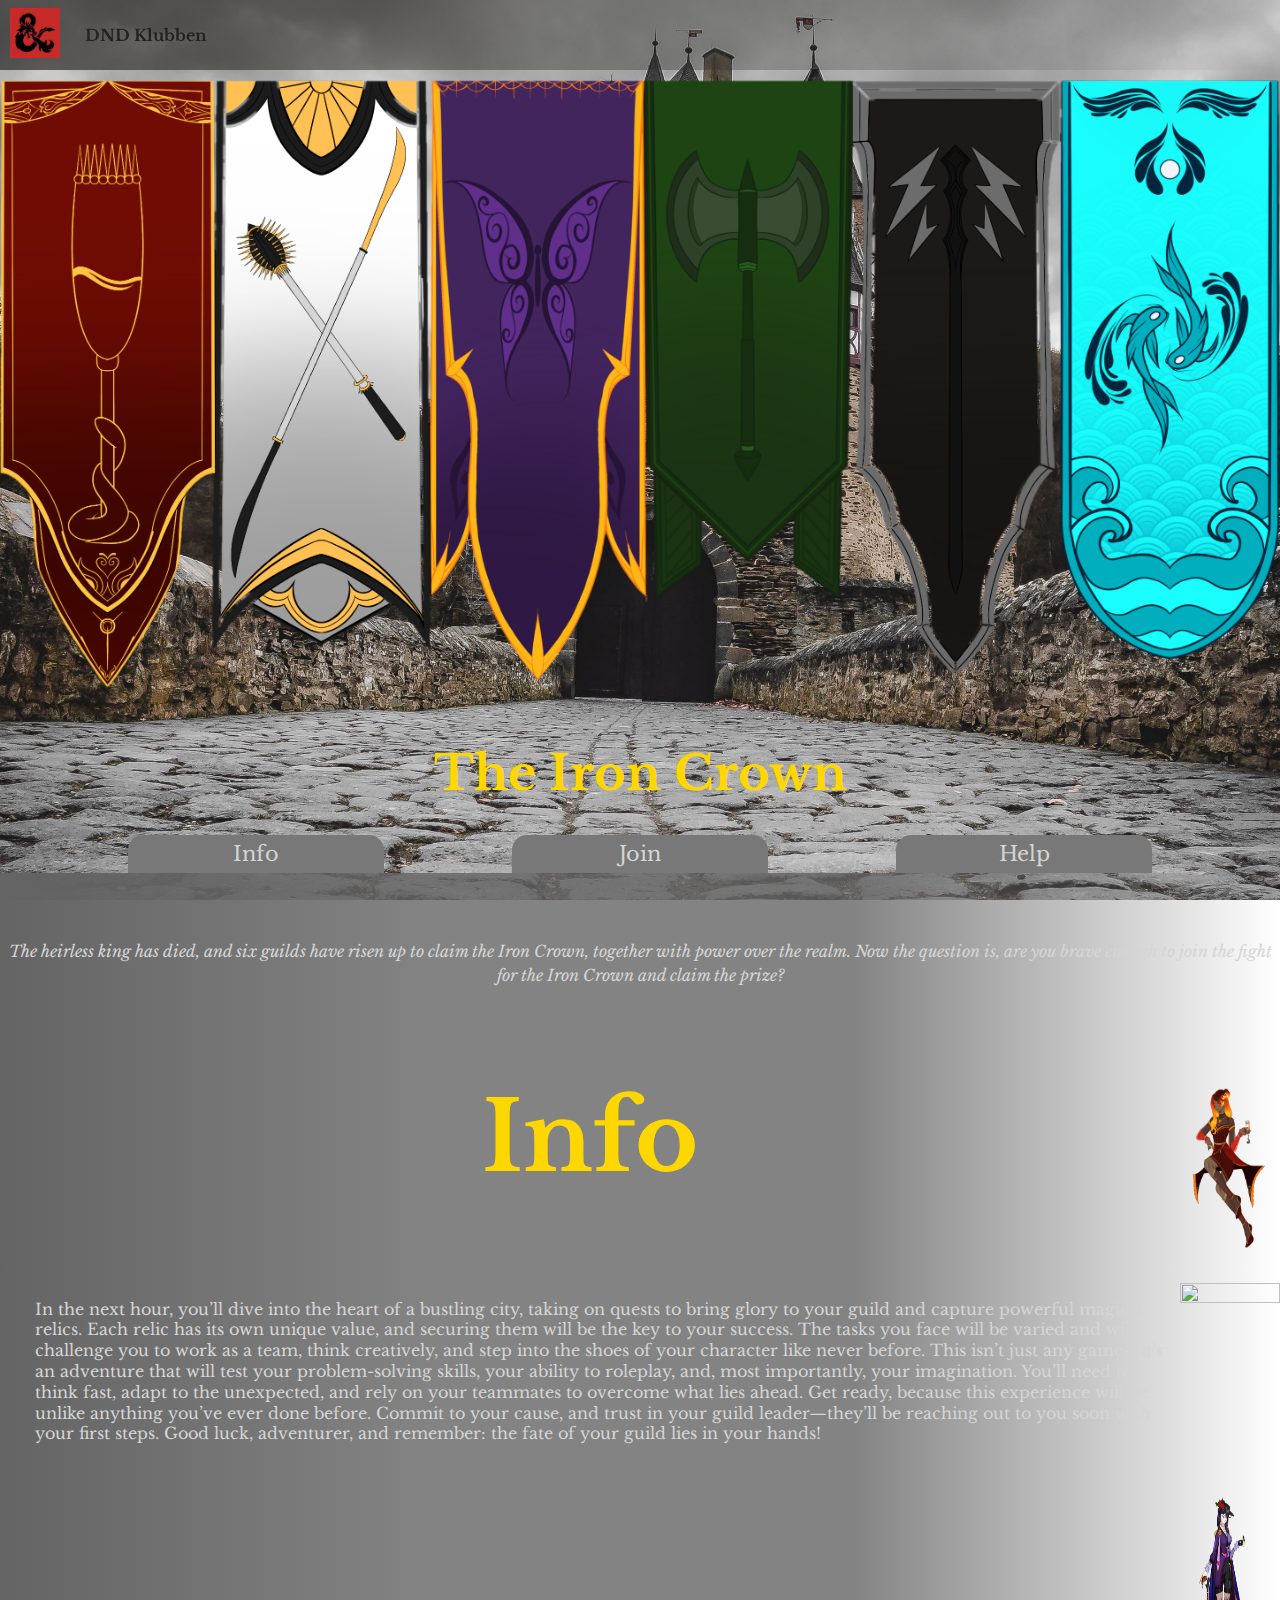
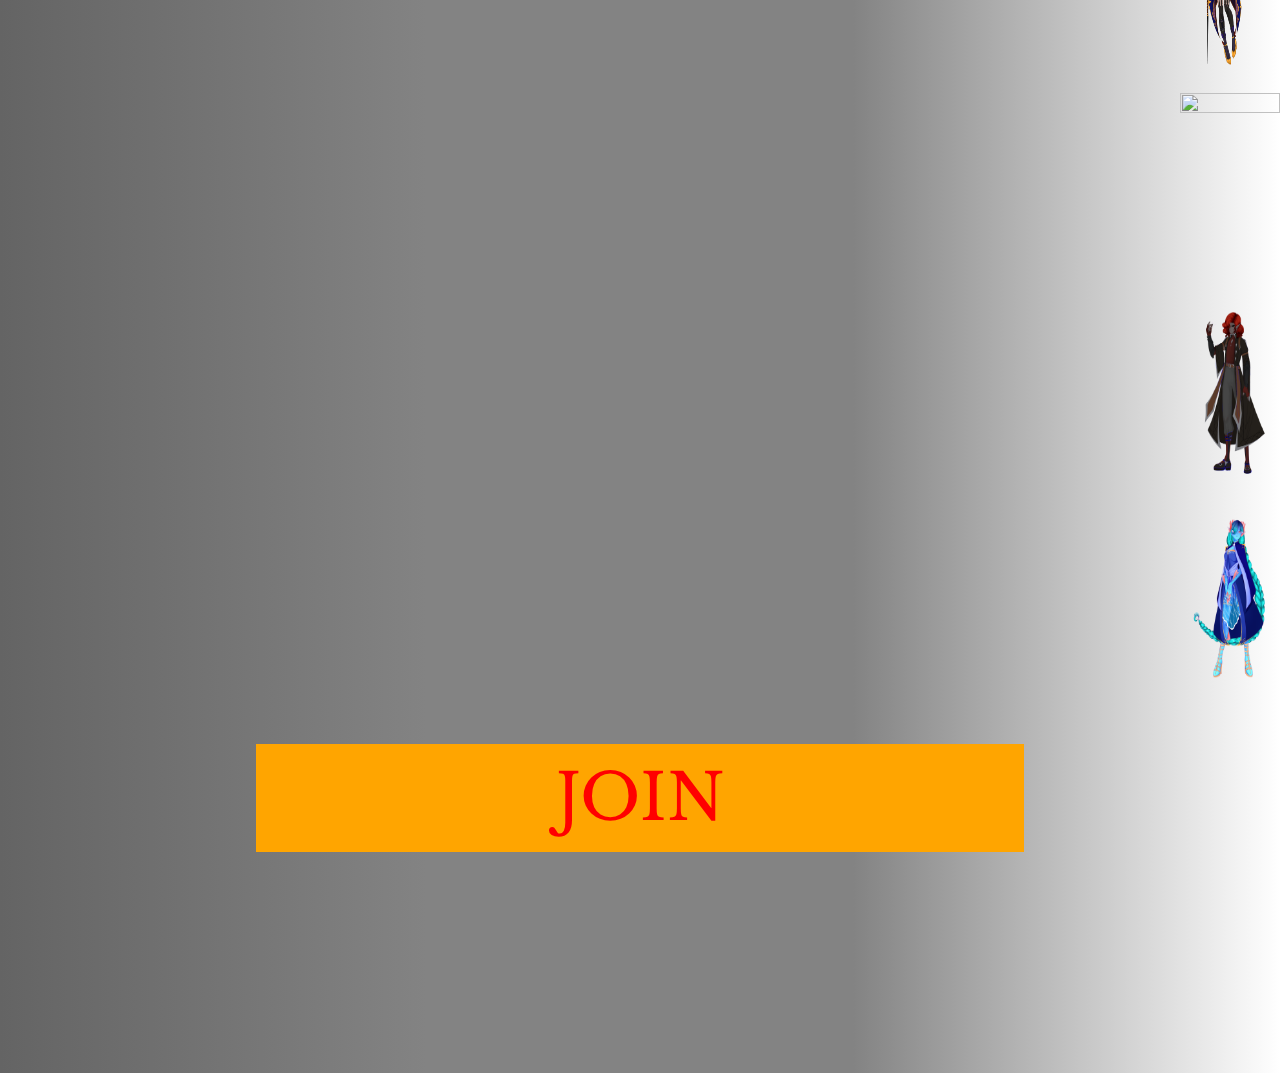
==== index.html @ 9064bea8 "bröd" ====
<!DOCTYPE html>
<html lang="en">
<head>
    <meta charset="UTF-8">
    <meta name="viewport" content="width=device-width, initial-scale=1.0">
    <title>The Iron Crown | DND Event</title>
    <link rel="stylesheet" href="/css/style.css">
    <link rel="preconnect" href="https://fonts.googleapis.com">
    <link rel="preconnect" href="https://fonts.gstatic.com" crossorigin>
    <link href="https://fonts.googleapis.com/css2?family=Libre+Baskerville:ital,wght@0,400;0,700;1,400&display=swap" rel="stylesheet">
    <link rel="icon" type="image/x-icon" href="/img/bakgrund.png">
    <link rel="preconnect" href="https://fonts.googleapis.com">
    <link rel="preconnect" href="https://fonts.gstatic.com" crossorigin>
    <link href="https://fonts.googleapis.com/css2?family=Libre+Baskerville:ital,wght@0,400;0,700;1,400&family=Roboto:ital,wght@0,100;0,300;0,400;0,500;0,700;0,900;1,100;1,300;1,400;1,500;1,700;1,900&display=swap" rel="stylesheet">
    <script>
        function showMessage() {
            alert("Maila hugo.larsson2@elev.ga.ntig.se");
        }
    </script>
</head>
<body>
    <div class="topbar">
        <div class="dndlogga">
            <img src="/img/dndklubblogga.jpg" alt="" id="dndklubblogga">
        </div>
        <h2>DND Klubben</h2>
    </div>
    <img class="guilds" src="/img/guilds.png" alt="">

    <h1 class="title">The Iron Crown</h1>
    <div class="buttons">
        <div class="minibutton">
            <a href="#content">Info</a>
        </div>
        <div class="minibutton">
            <a href="#bigbutton" >Join</a>
        </div>
        <div class="minibutton">
            <button onclick="showMessage()">Help</button>
        </div>
    </div>
    
    <div class="content" id="content">
        <h3 class="hugoyap">The heirless king has died, and six guilds have risen up to claim the Iron Crown, together with power 
            over the realm. Now the question is, are you brave enough to join the fight for the Iron Crown and claim the prize?</h3>
        <h2 class="if">Info</h2>
        <div class="piccontainer" id="container1">
            <img src="/img/alythra.png" alt="" class="charpic" id="ch1">
        </div>
        <div class="piccontainer">
            <img src="" alt="" class="charpic" id="ch2">
        </div>    
        <div class="piccontainer">
            <img src="img/felivrin.png" alt="" class="charpic" id="ch3">
        </div>
        <div class="piccontainer">
            <img src="" alt="" class="charpic" id="ch4">
        </div>
        <div class="piccontainer">
            <img src="img/tiragoni.png" alt="" class="charpic" id="ch5">
        </div>
        <div class="piccontainer">
            <img src="img/valynn.png" alt="" class="charpic" id="ch6">
        </div>

        <p class="yap">In the next hour, you’ll dive into the heart of a bustling city, taking on quests to bring glory to your 
            guild and capture powerful magical relics. Each relic has its own unique value, and securing them will be the key 
            to your success. The tasks you face will be varied and will challenge you to work as a team, think creatively, and 
            step into the shoes of your character like never before.

            This isn’t just any game—it’s an adventure that will test your problem-solving skills, your ability to roleplay, 
            and, most importantly, your imagination. You’ll need to think fast, adapt to the unexpected, and rely on your 
            teammates to overcome what lies ahead.
            
            Get ready, because this experience will be unlike anything you’ve ever done before. Commit to your cause, and 
            trust in your guild leader—they’ll be reaching out to you soon with your first steps. Good luck, adventurer, 
            and remember: the fate of your guild lies in your hands!</p>
        <div class="join">
            <div class="joinbutton" id="bigbutton">
                <a href="https://forms.gle/E1Wq5r3vsV28AYXY9" target="_blank">JOIN</a>
            </div>
        </div>
    </div>
</body>
</html>
---- css/style.css ----
:root {
    --bgcolor: rgba(50, 49, 47, 1);
    --linecolor: rgba(255, 215, 0, 0.8);
    --textcolor: #d5d5d5;
    --primarycolor: #f3d3d3;
    --secondarycolor: #ffffff;
}


html {
    scroll-behavior: smooth;
    background-image: url(/img/castle.jpg);
    background-size: cover;
    background-position: center;
    background-repeat: no-repeat;
    background-attachment: fixed;

}


body {
    font-family: "Libre Baskerville", serif;
    margin: 0;
    padding: 0;
    
    color: var(--textcolor);
}


h1 {
    text-align: center;
    color: #ffd700;
    font-size: 300%;
    max-width: 500px;
    margin: 0 auto;
    margin-bottom: 20px;
}


.topbar {
    display: flex;
    height: 70px;
    background-image: linear-gradient(135deg, rgba(50, 49, 47, 0.8), rgba(0,0,0,0));
    position: sticky;
    top: 0;
    justify-content: flex-start;
    align-items: center;
    gap: 15px;
    z-index: 10;

}


.topbar img {
    width: 50px;
    aspect-ratio: 1;
    margin: auto 10px;
}


.topbar h2 {
    font-size: 1rem;
    text-align: left;
    color: rgb(34, 34, 34);
}

.guilds {
    width: 100%;
    margin-bottom: 50px;
    margin-top: 10px;
}


.content {
    width: 100%;
    height: 130vh;
    background-image: linear-gradient(90deg, rgba(100, 100, 100, 1), rgba(100, 100, 100, 0.8), rgba(100, 100, 100, 0.8), transparent);
}

.buttons {
    width: 100%;
    height: 50px;
    display: flex;
    justify-content: space-evenly;
    align-items: flex-end;
}

.minibutton {
    width: 20%;
    background-color: rgba(120, 120, 120, 1);
    height: 75%;
    display: flex;
    justify-content: center;
    align-items: center;
    font-size: 1.3rem;
    border-top-left-radius: 15px;
    border-top-right-radius: 15px;
}

.minibutton > a {
    text-decoration: none;
    color: var(--textcolor);
}


.content {
    height: 200vh;
    width: 100%;
    display: grid;
    grid-template-columns: 1fr, 1fr, 20%;
    grid-template-rows: repeat(8, 10%);
    grid-template-areas: 
    'hj hj hj'
    'in in ch1'
    'sc sc ch2'
    'sc sc ch3'
    'sc sc ch4'
    'sc sc ch5'
    'sc sc ch6'
    'bt bt bt';
    row-gap: 25px;
}


#ch1 {
    grid-area: ch1;

}


#ch3 {
    grid-area: ch3;
}

.hugoyap {
    margin: auto;
    grid-area: hj;
    text-align: center;
    font-style: italic;
    font-weight: 100;
    line-height: 1.5rem;
    font-size: 1rem;
}


.if {
    margin-top: 0;
    text-align: center;
    grid-area: in;
    font-size: 6rem;
    color: #ffd700;
}


.piccontainer {
    display: flex;
    justify-content: center;
}


.piccontainer > img {
    width: 100px;
    aspect-ratio: 1;
}

.yap {
    grid-area: sc;
    line-height: 1.3rem;
    font-size: 1rem;
    padding-left: 3%;
}


.join {
    grid-area: bt;
    display: flex;
}


.joinbutton {
    background-color: orange;
    margin: auto;
    height: 60%;
    width: 60%;
    display: flex;
}


.joinbutton > a {
    margin: auto;
    font-size: 4rem;
    color: red;
    text-decoration: none;
}


.container {
    width: 100vw;
    height: 100vh;
    background-image: radial-gradient(var(--bgcolor), rgba(50, 49, 47, 0.8), transparent);
    text-align: center;
    line-height: 5rem;
    display: flex;
    align-items: center;
}

h4 {
    font-size: 3rem;
}


button {
    background-color: transparent;
    border: none;
    color: (var(--textcolor));
    font-family: "Libre Baskerville", serif;
    font-size: 1.3rem;
}
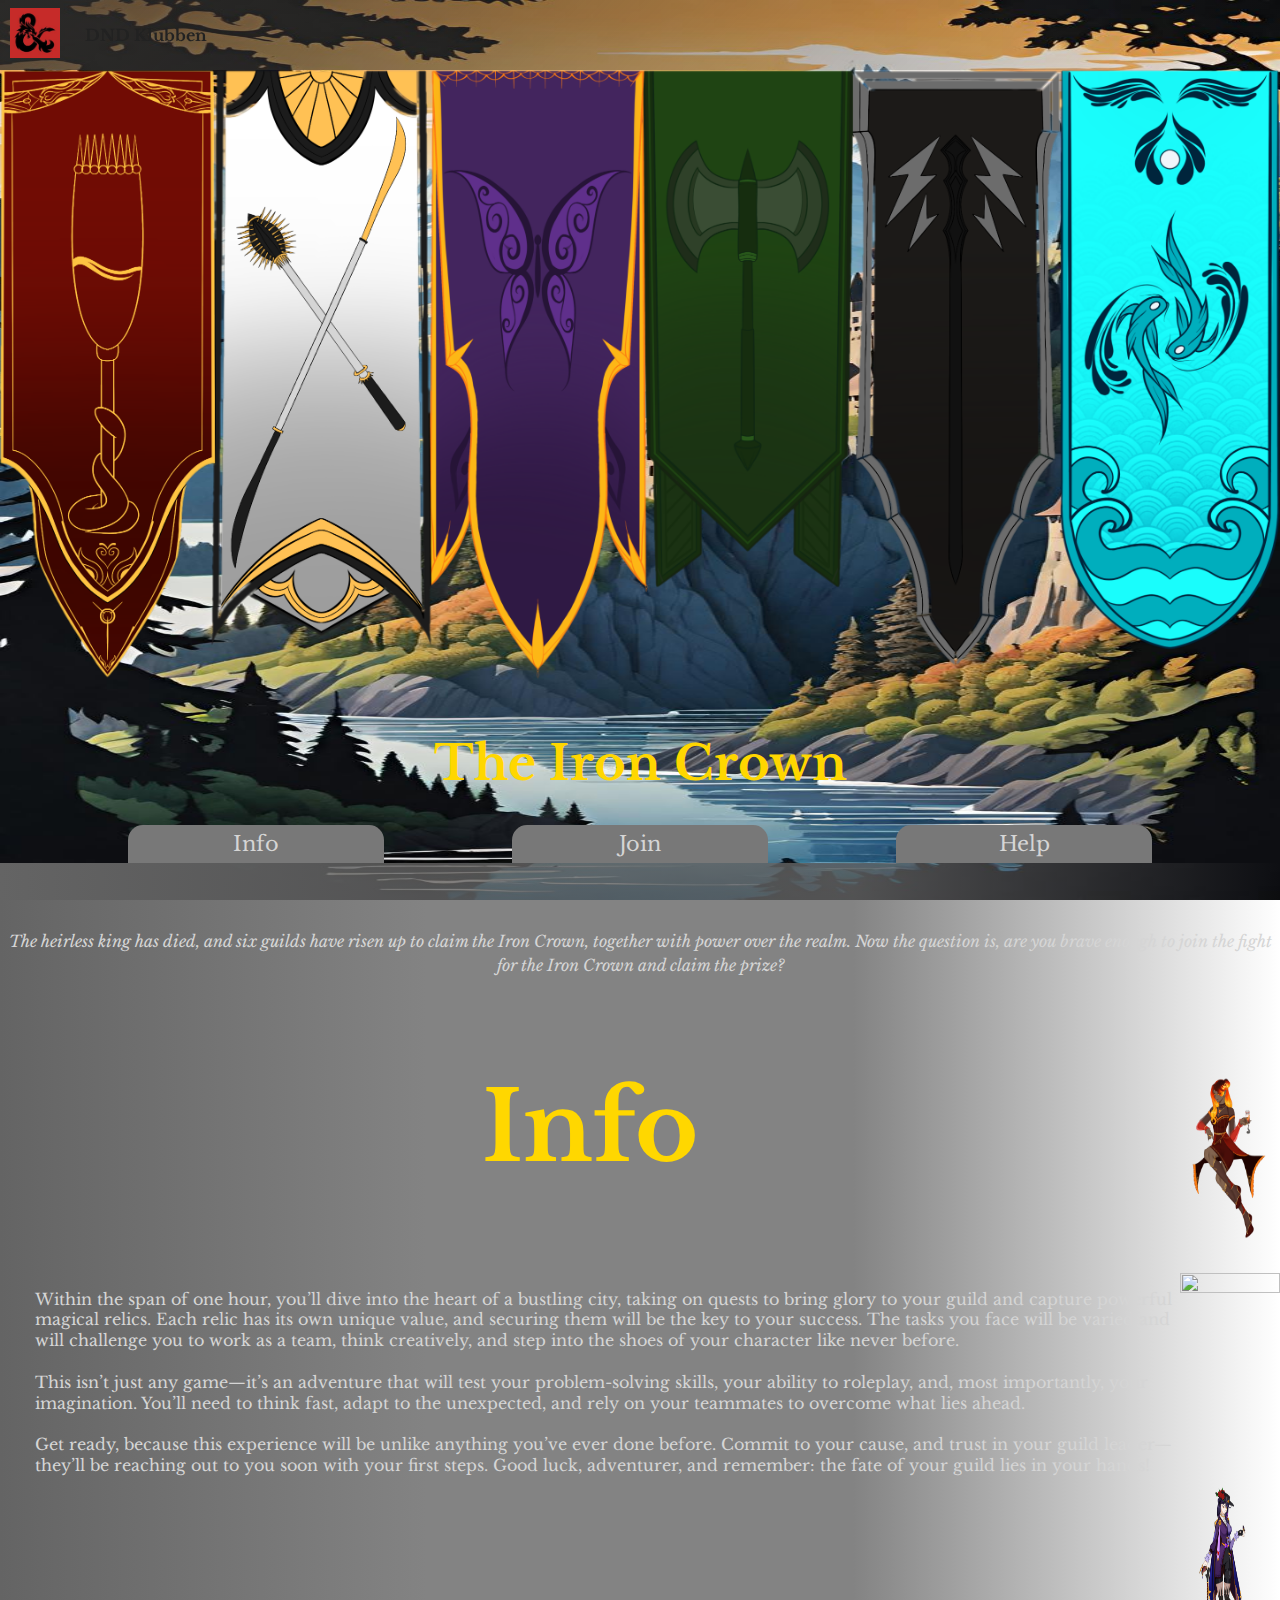
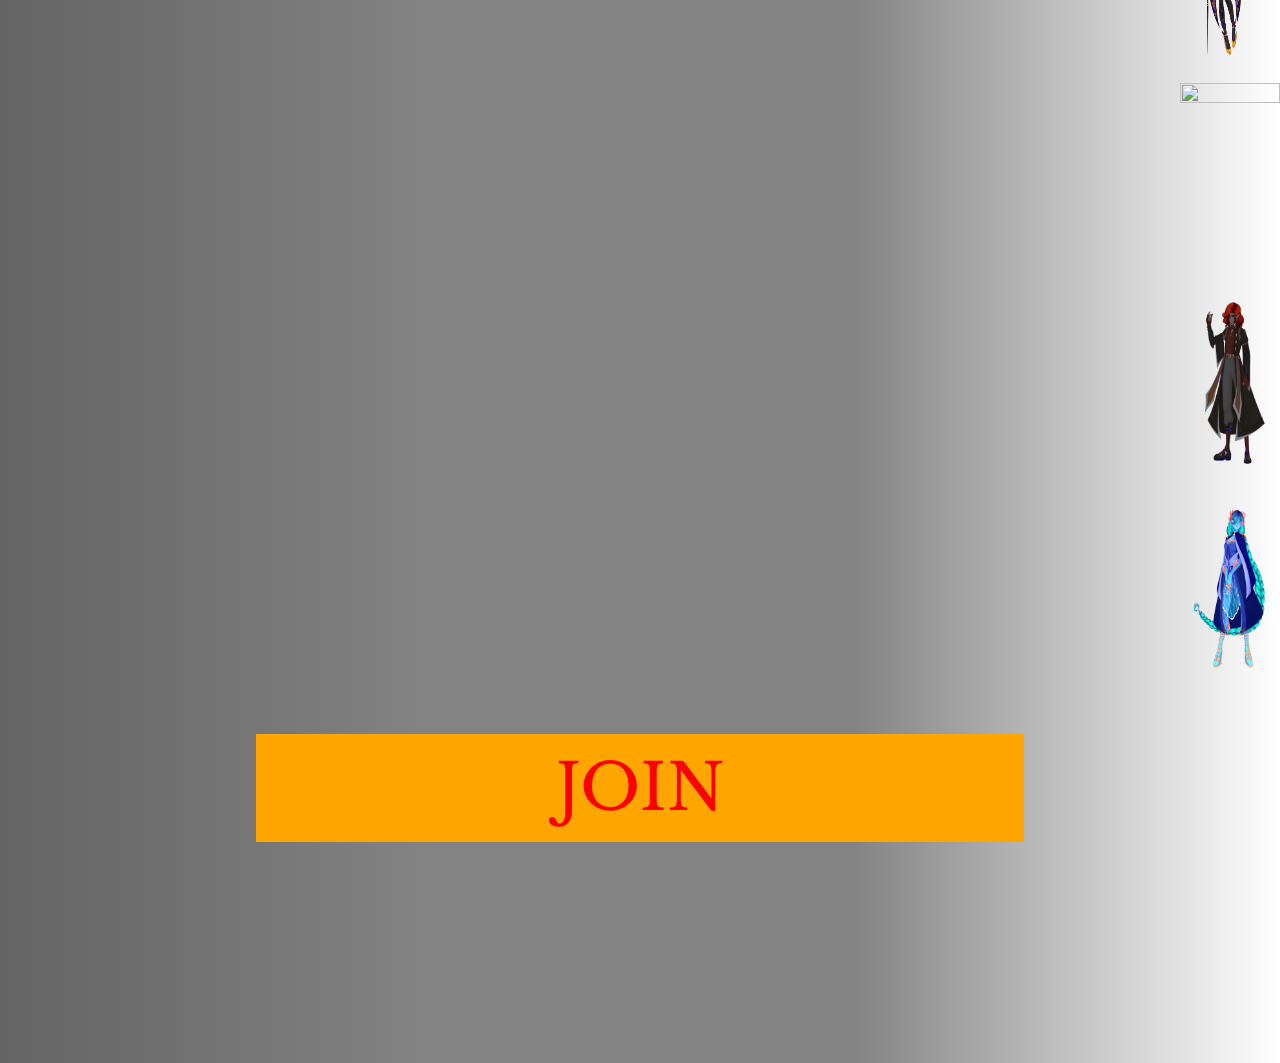
==== commit f1a6cca5: "ye4s" ====
--- a/index.html
+++ b/index.html
@@ -14,7 +14,7 @@
     <link href="https://fonts.googleapis.com/css2?family=Libre+Baskerville:ital,wght@0,400;0,700;1,400&family=Roboto:ital,wght@0,100;0,300;0,400;0,500;0,700;0,900;1,100;1,300;1,400;1,500;1,700;1,900&display=swap" rel="stylesheet">
     <script>
         function showMessage() {
-            alert("Maila hugo.larsson2@elev.ga.ntig.se");
+            alert("Behöver du hjälp eller har du frågor angående eventet? Maila hugo.larsson2@elev.ga.ntig.se");
         }
     </script>
 </head>
@@ -63,15 +63,15 @@
             <img src="img/valynn.png" alt="" class="charpic" id="ch6">
         </div>
 
-        <p class="yap">In the next hour, you’ll dive into the heart of a bustling city, taking on quests to bring glory to your 
+        <p class="yap">Within the span of one hour, you’ll dive into the heart of a bustling city, taking on quests to bring glory to your 
             guild and capture powerful magical relics. Each relic has its own unique value, and securing them will be the key 
             to your success. The tasks you face will be varied and will challenge you to work as a team, think creatively, and 
             step into the shoes of your character like never before.
-
+<br><br>
             This isn’t just any game—it’s an adventure that will test your problem-solving skills, your ability to roleplay, 
             and, most importantly, your imagination. You’ll need to think fast, adapt to the unexpected, and rely on your 
-            teammates to overcome what lies ahead.
-            
+            teammates to overcome what lies ahead.    <br><br>
+
             Get ready, because this experience will be unlike anything you’ve ever done before. Commit to your cause, and 
             trust in your guild leader—they’ll be reaching out to you soon with your first steps. Good luck, adventurer, 
             and remember: the fate of your guild lies in your hands!</p>
--- a/css/style.css
+++ b/css/style.css
@@ -9,8 +9,8 @@
 
 html {
     scroll-behavior: smooth;
-    background-image: url(/img/castle.jpg);
-    background-size: cover;
+    background-image: url(/img/final_10.jpg);
+    background-size: 100vw 100%;
     background-position: center;
     background-repeat: no-repeat;
     background-attachment: fixed;
@@ -67,7 +67,6 @@
 .guilds {
     width: 100%;
     margin-bottom: 50px;
-    margin-top: 10px;
 }
 
 
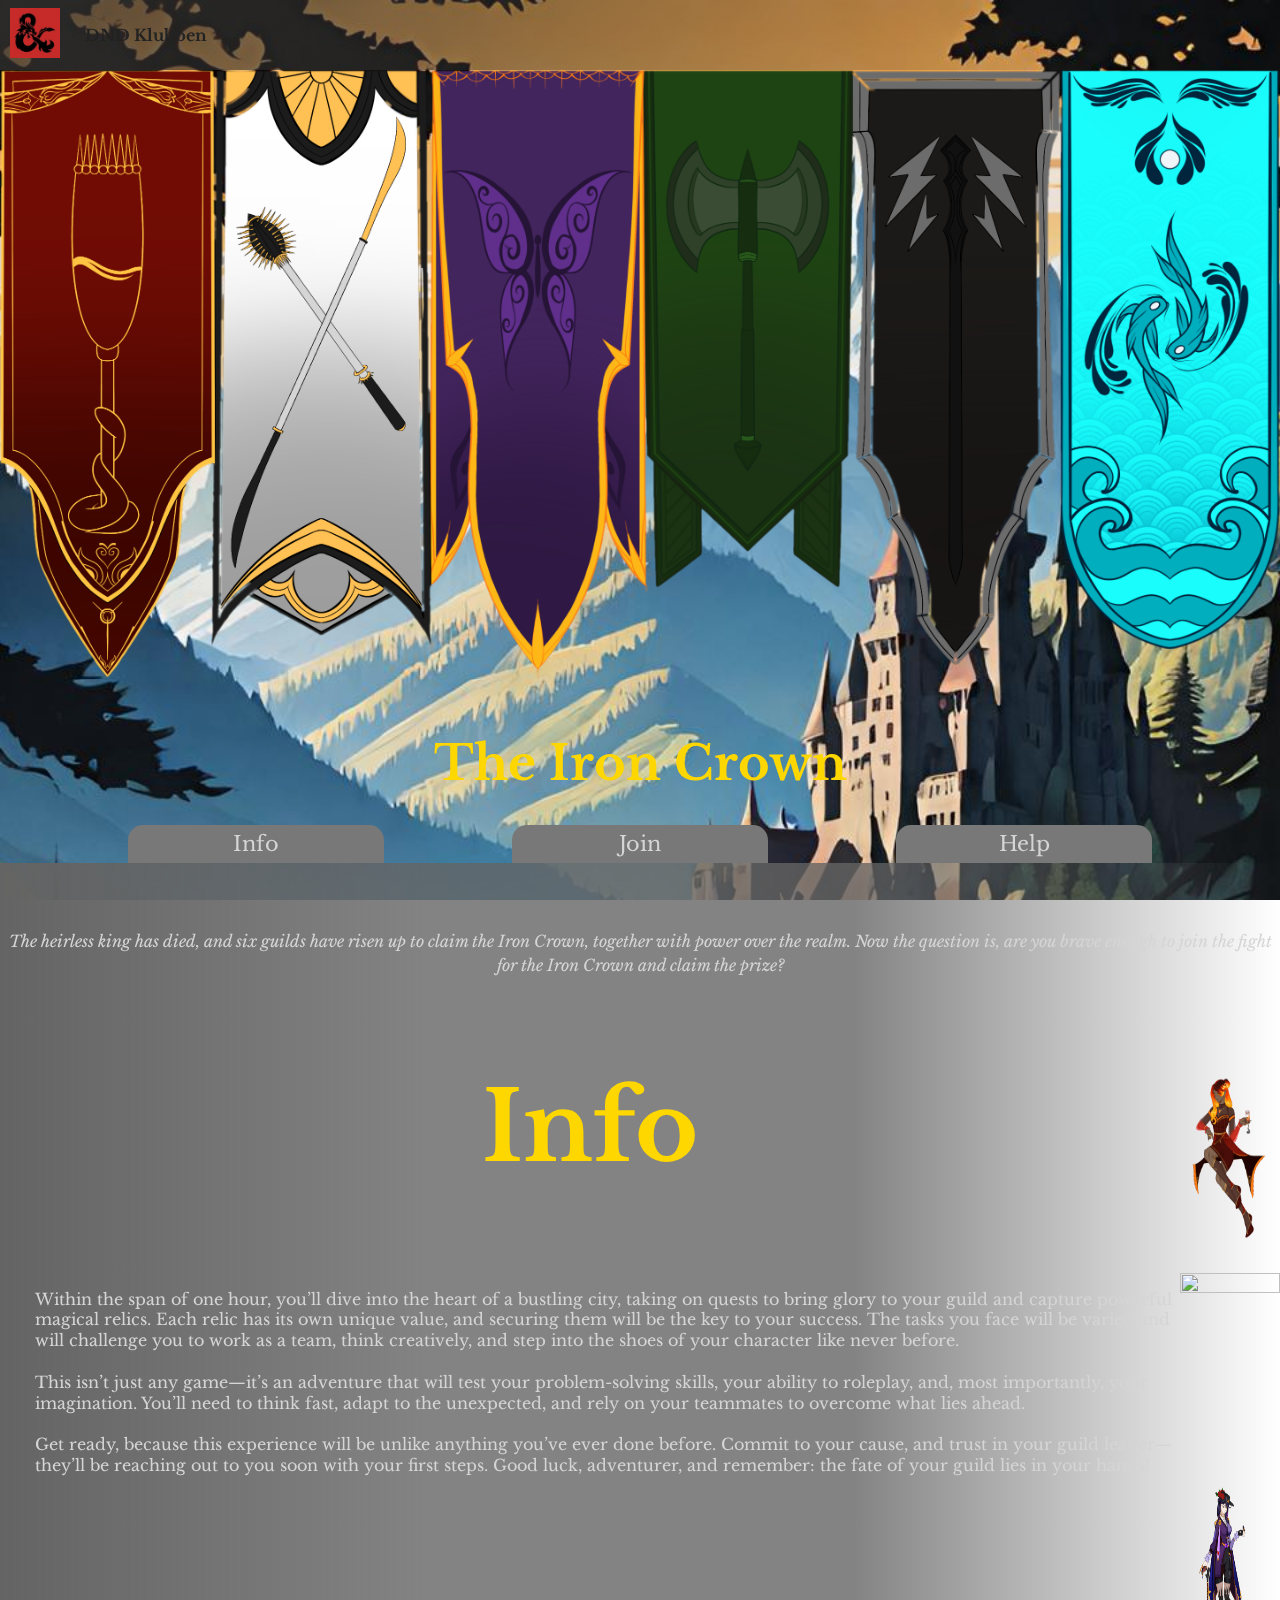
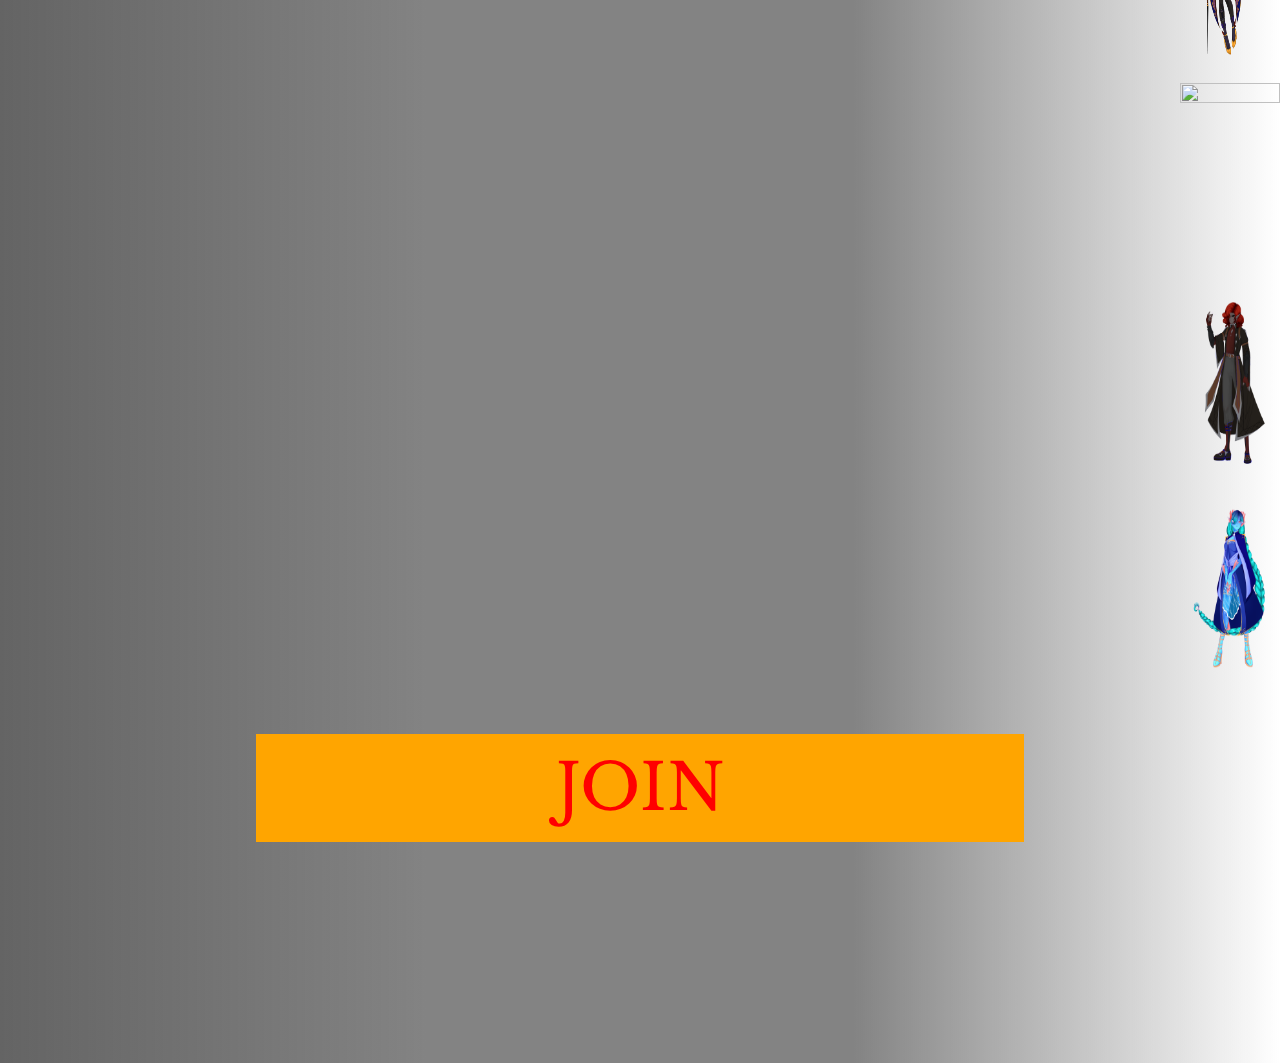
==== commit 03197aeb: "meow" ====
--- a/index.html
+++ b/index.html
@@ -19,6 +19,7 @@
     </script>
 </head>
 <body>
+    <div class="body-bg"></div>
     <div class="topbar">
         <div class="dndlogga">
             <img src="/img/dndklubblogga.jpg" alt="" id="dndklubblogga">
--- a/css/style.css
+++ b/css/style.css
@@ -9,12 +9,6 @@
 
 html {
     scroll-behavior: smooth;
-    background-image: url(/img/final_10.jpg);
-    background-size: 100vw 100%;
-    background-position: center;
-    background-repeat: no-repeat;
-    background-attachment: fixed;
-
 }
 
 
@@ -214,4 +208,16 @@
     color: (var(--textcolor));
     font-family: "Libre Baskerville", serif;
     font-size: 1.3rem;
+}
+
+
+.body-bg {
+    position: fixed;
+    top: 0;
+    bottom: 0;
+    width: 100%;
+    height: 100%;
+    background-image: url(/img/final_10.jpg);
+    background-size: cover;
+    z-index: -1;
 }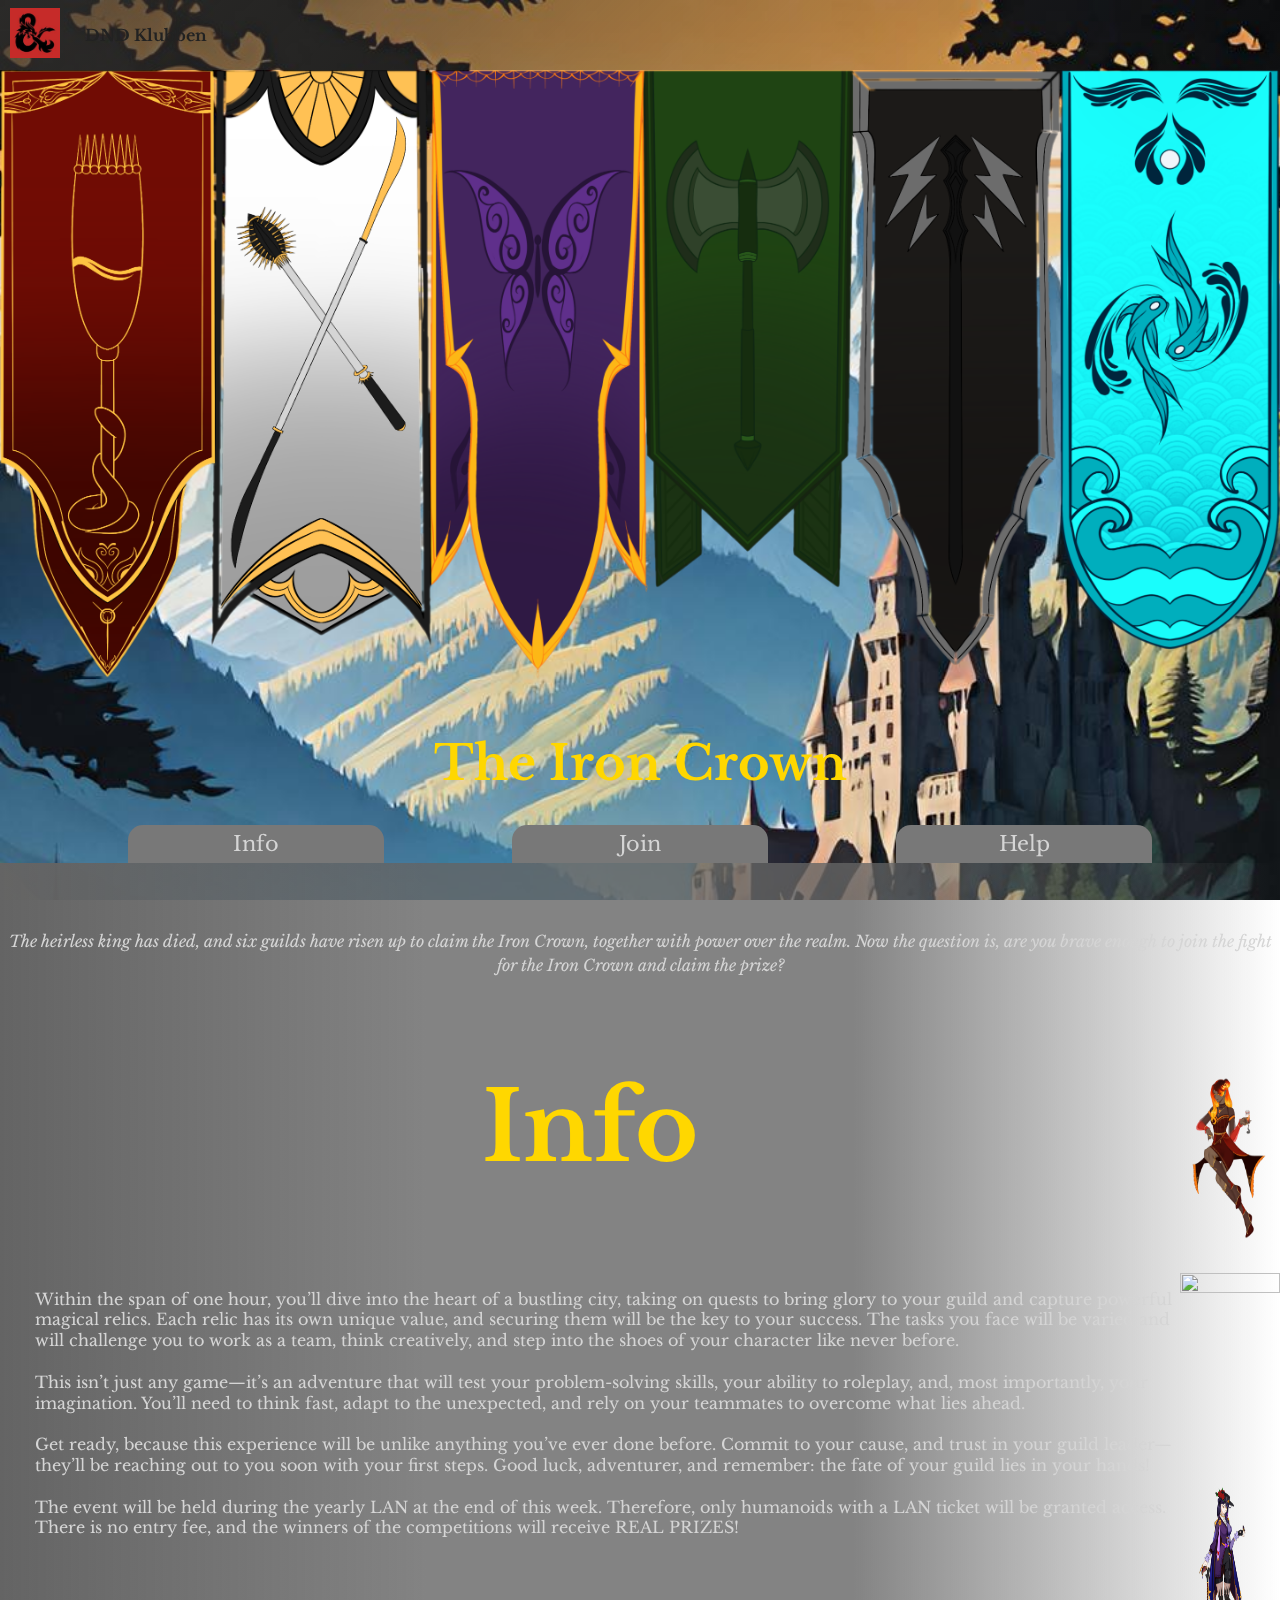
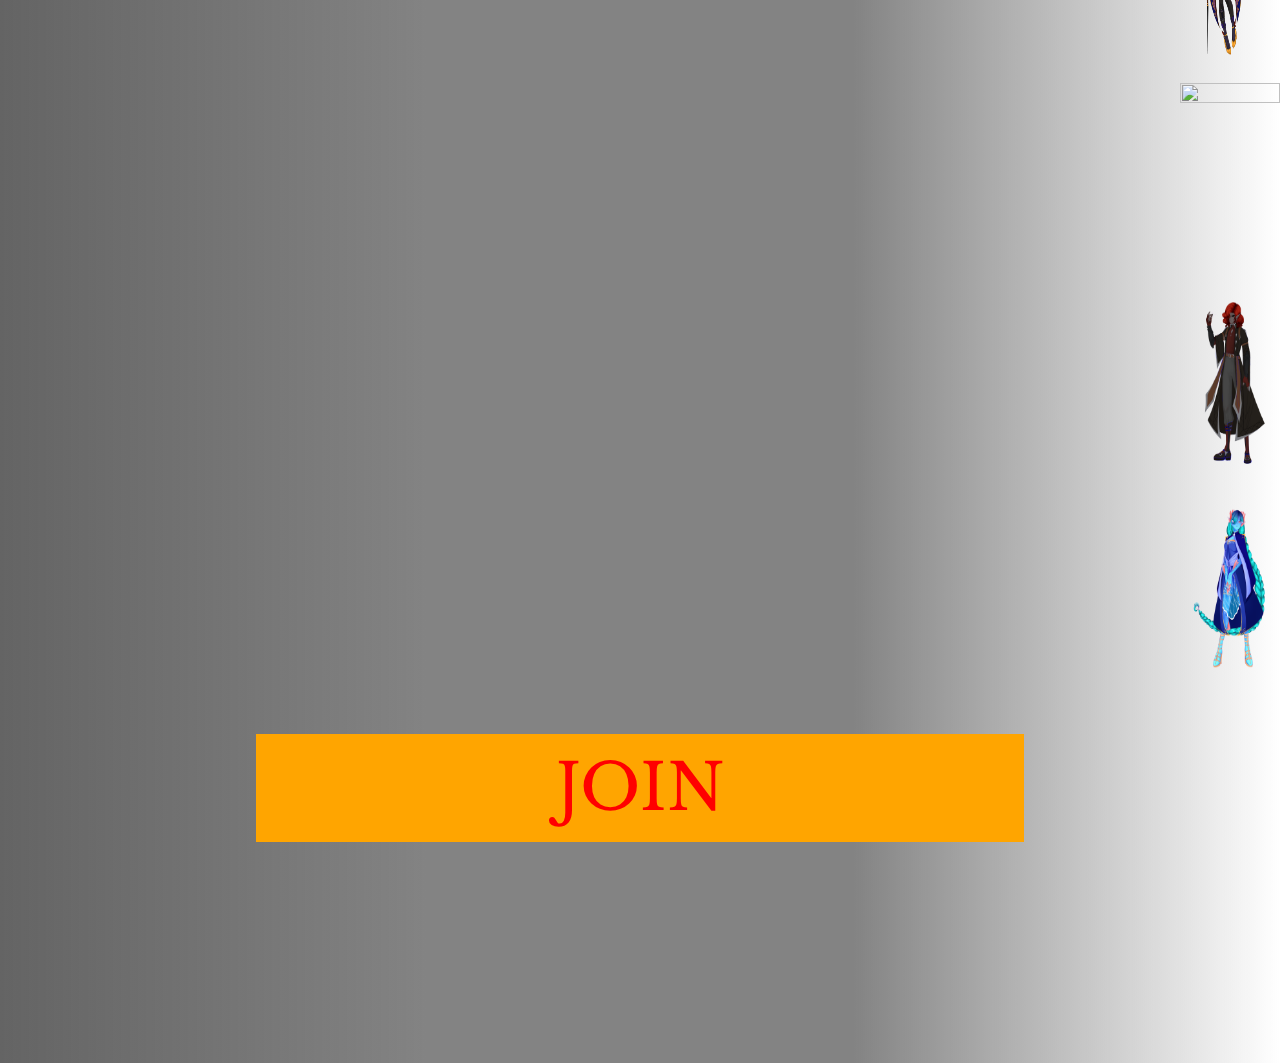
==== commit 98fee06b: "Update index.html" ====
--- a/index.html
+++ b/index.html
@@ -75,7 +75,9 @@
 
             Get ready, because this experience will be unlike anything you’ve ever done before. Commit to your cause, and 
             trust in your guild leader—they’ll be reaching out to you soon with your first steps. Good luck, adventurer, 
-            and remember: the fate of your guild lies in your hands!</p>
+            and remember: the fate of your guild lies in your hands! <br><br>
+            The event will be held during the yearly LAN at the end of this week. Therefore, only humanoids with a LAN ticket 
+            will be granted access. There is no entry fee, and the winners of the competitions will receive REAL PRIZES!</p>
         <div class="join">
             <div class="joinbutton" id="bigbutton">
                 <a href="https://forms.gle/E1Wq5r3vsV28AYXY9" target="_blank">JOIN</a>
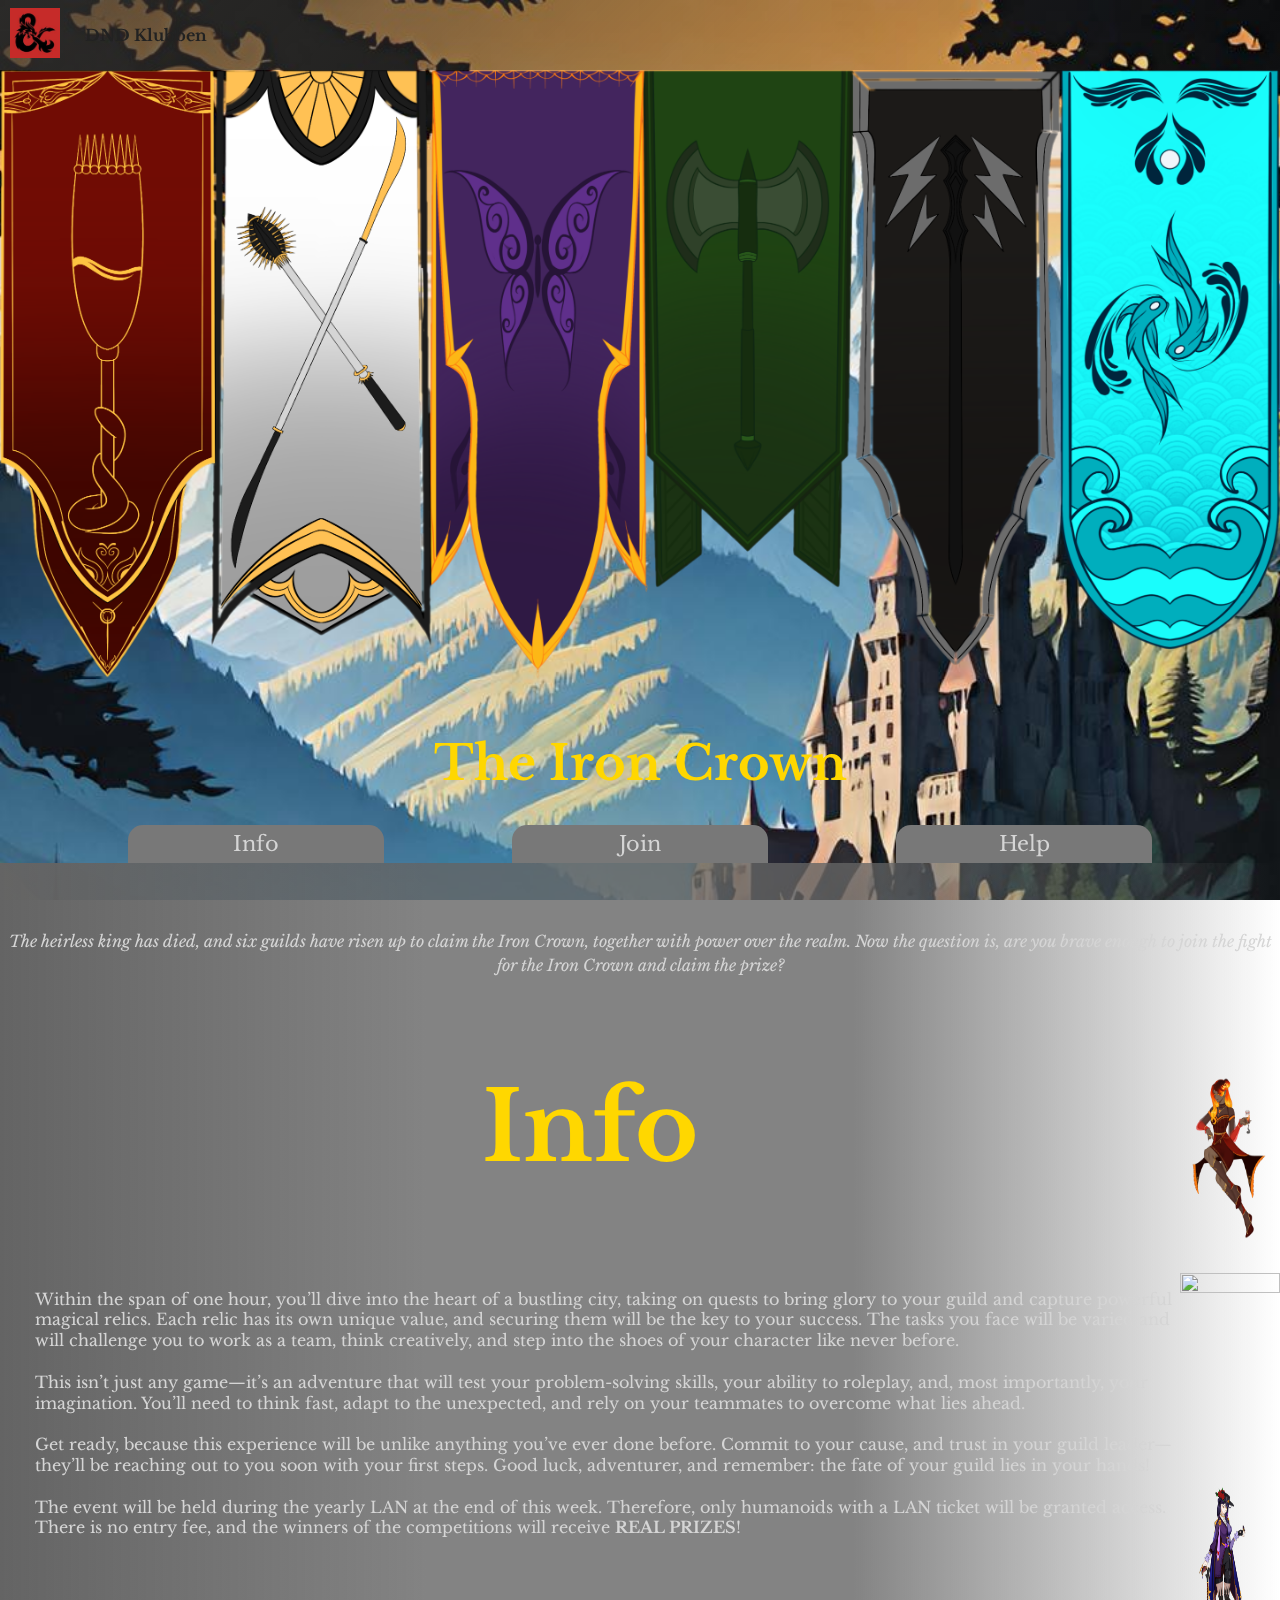
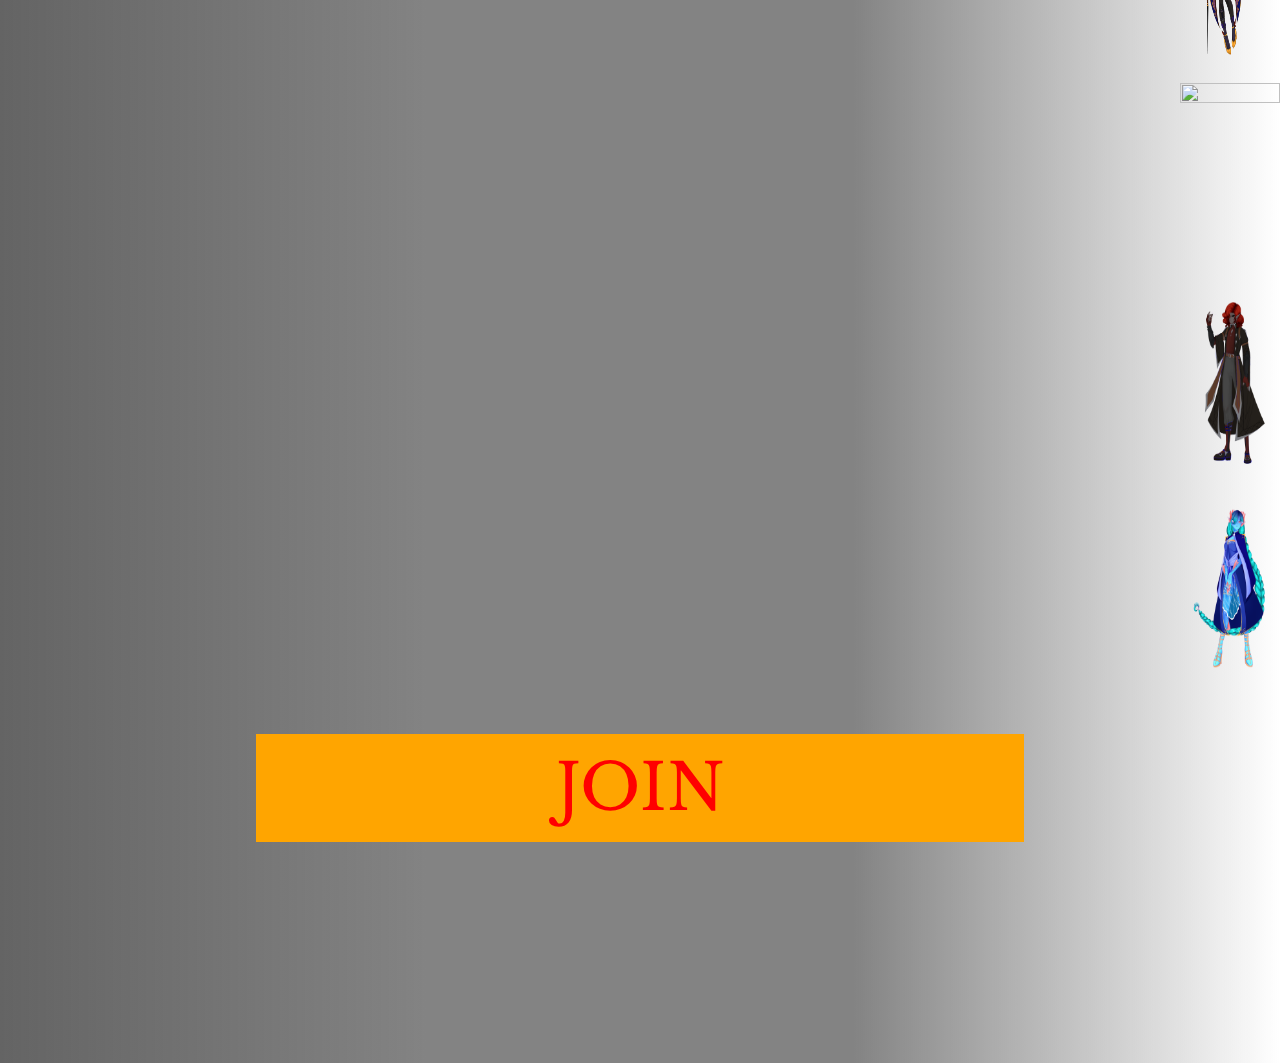
==== commit 89841b02: "bleh" ====
--- a/index.html
+++ b/index.html
@@ -77,7 +77,7 @@
             trust in your guild leader—they’ll be reaching out to you soon with your first steps. Good luck, adventurer, 
             and remember: the fate of your guild lies in your hands! <br><br>
             The event will be held during the yearly LAN at the end of this week. Therefore, only humanoids with a LAN ticket 
-            will be granted access. There is no entry fee, and the winners of the competitions will receive REAL PRIZES!</p>
+            will be granted access. There is no entry fee, and the winners of the competitions will receive <span class="prize">REAL PRIZES</span>!</p>
         <div class="join">
             <div class="joinbutton" id="bigbutton">
                 <a href="https://forms.gle/E1Wq5r3vsV28AYXY9" target="_blank">JOIN</a>
--- a/css/style.css
+++ b/css/style.css
@@ -220,4 +220,9 @@
     background-image: url(/img/final_10.jpg);
     background-size: cover;
     z-index: -1;
+}
+
+
+.prize {
+    font-weight: bold;
 }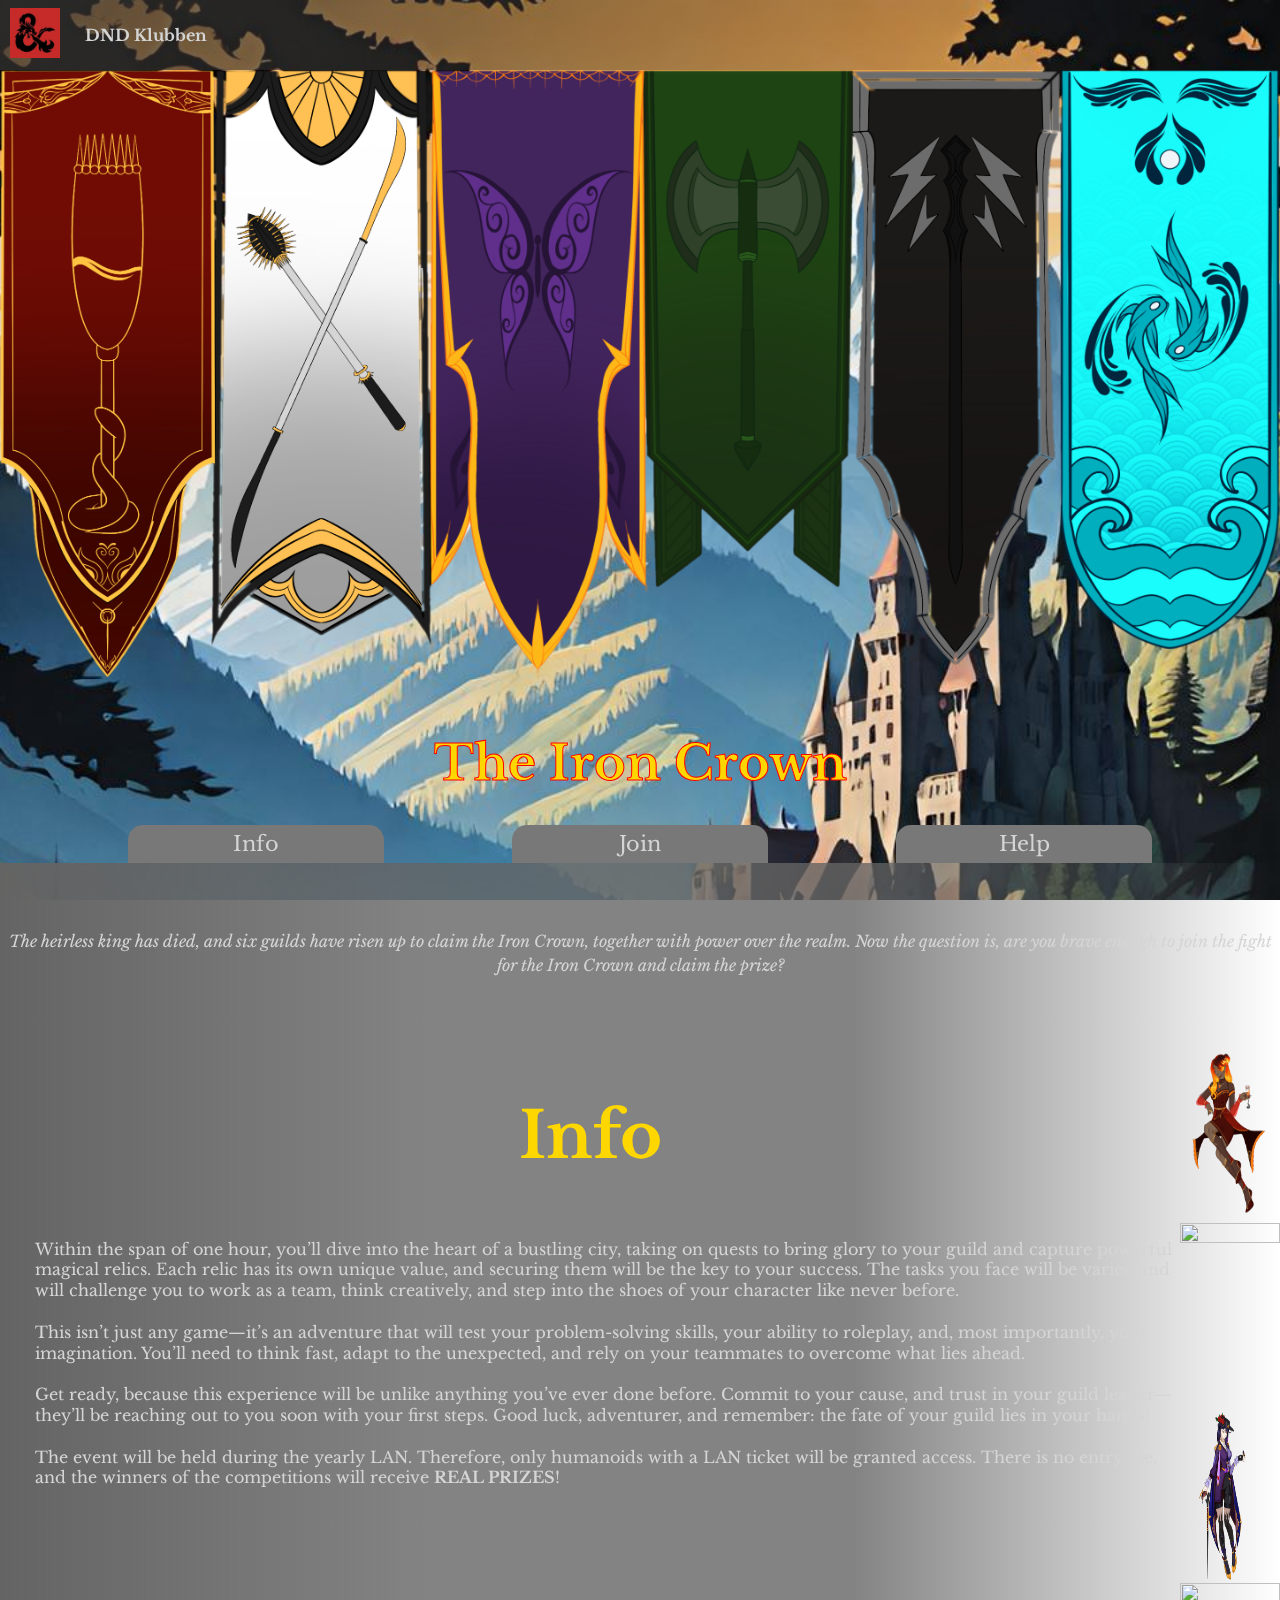
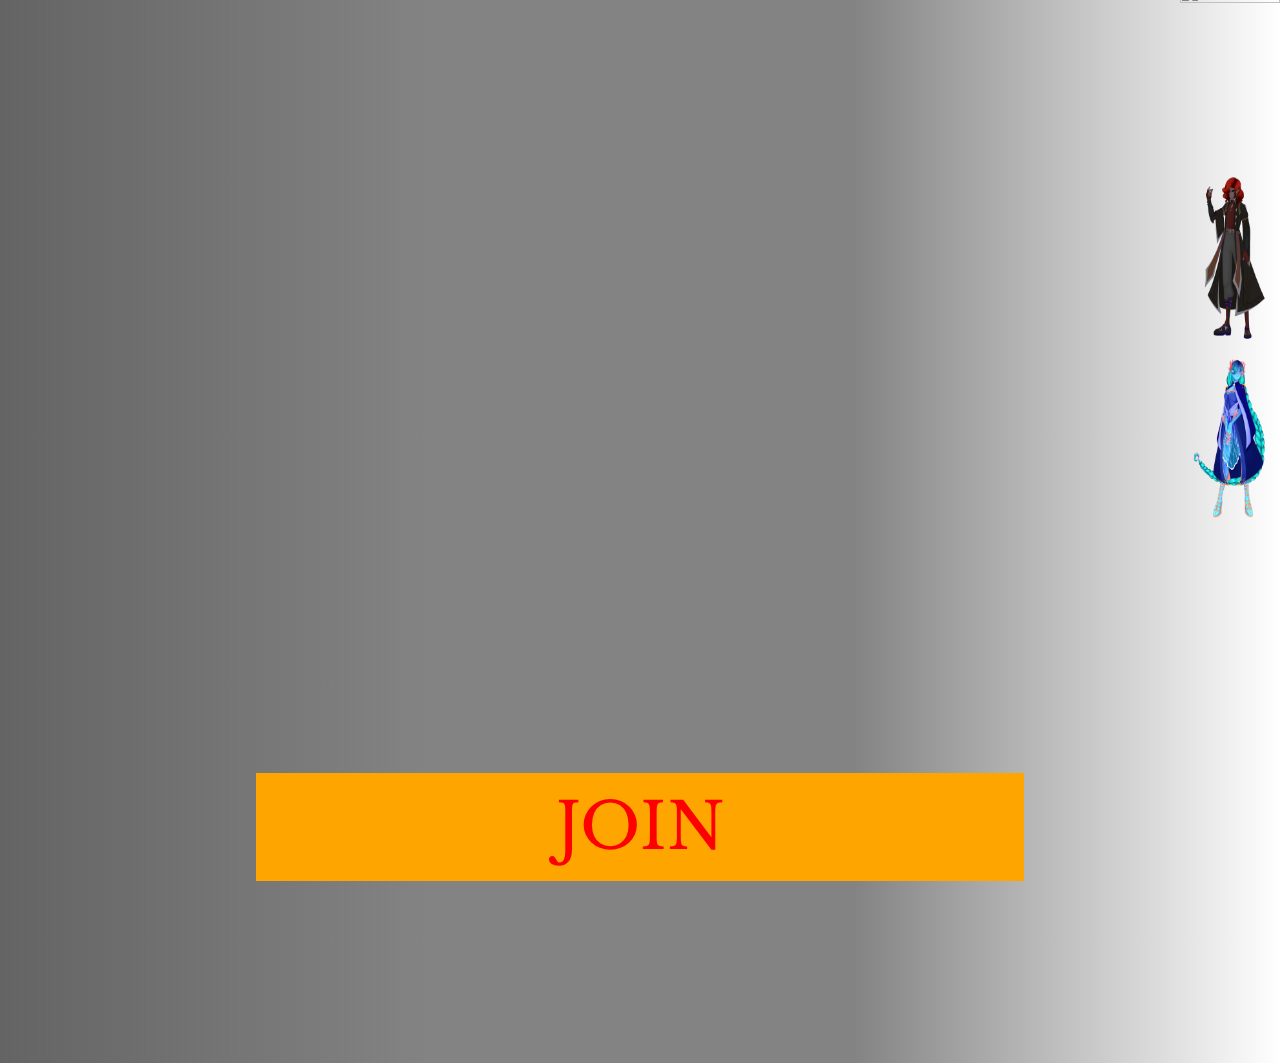
==== commit 8823bbfb: "Update index.html" ====
--- a/index.html
+++ b/index.html
@@ -76,7 +76,7 @@
             Get ready, because this experience will be unlike anything you’ve ever done before. Commit to your cause, and 
             trust in your guild leader—they’ll be reaching out to you soon with your first steps. Good luck, adventurer, 
             and remember: the fate of your guild lies in your hands! <br><br>
-            The event will be held during the yearly LAN at the end of this week. Therefore, only humanoids with a LAN ticket 
+            The event will be held during the yearly LAN. Therefore, only humanoids with a LAN ticket 
             will be granted access. There is no entry fee, and the winners of the competitions will receive <span class="prize">REAL PRIZES</span>!</p>
         <div class="join">
             <div class="joinbutton" id="bigbutton">
--- a/css/style.css
+++ b/css/style.css
@@ -28,6 +28,7 @@
     max-width: 500px;
     margin: 0 auto;
     margin-bottom: 20px;
+    -webkit-text-stroke: 1px red;
 }
 
 
@@ -55,8 +56,9 @@
 .topbar h2 {
     font-size: 1rem;
     text-align: left;
-    color: rgb(34, 34, 34);
-}
+    color: var(--textcolor);
+}
+
 
 .guilds {
     width: 100%;
@@ -70,6 +72,7 @@
     background-image: linear-gradient(90deg, rgba(100, 100, 100, 1), rgba(100, 100, 100, 0.8), rgba(100, 100, 100, 0.8), transparent);
 }
 
+
 .buttons {
     width: 100%;
     height: 50px;
@@ -77,6 +80,7 @@
     justify-content: space-evenly;
     align-items: flex-end;
 }
+
 
 .minibutton {
     width: 20%;
@@ -89,6 +93,7 @@
     border-top-left-radius: 15px;
     border-top-right-radius: 15px;
 }
+
 
 .minibutton > a {
     text-decoration: none;
@@ -111,7 +116,6 @@
     'sc sc ch5'
     'sc sc ch6'
     'bt bt bt';
-    row-gap: 25px;
 }
 
 
@@ -124,6 +128,7 @@
 #ch3 {
     grid-area: ch3;
 }
+
 
 .hugoyap {
     margin: auto;
@@ -137,10 +142,10 @@
 
 
 .if {
-    margin-top: 0;
+    margin-bottom: 0;
     text-align: center;
     grid-area: in;
-    font-size: 6rem;
+    font-size: 4rem;
     color: #ffd700;
 }
 
@@ -155,6 +160,7 @@
     width: 100px;
     aspect-ratio: 1;
 }
+
 
 .yap {
     grid-area: sc;
@@ -171,8 +177,10 @@
 
 
 .joinbutton {
+
     background-color: orange;
     margin: auto;
+    margin-top: 250px;
     height: 60%;
     width: 60%;
     display: flex;
@@ -196,6 +204,7 @@
     display: flex;
     align-items: center;
 }
+
 
 h4 {
     font-size: 3rem;
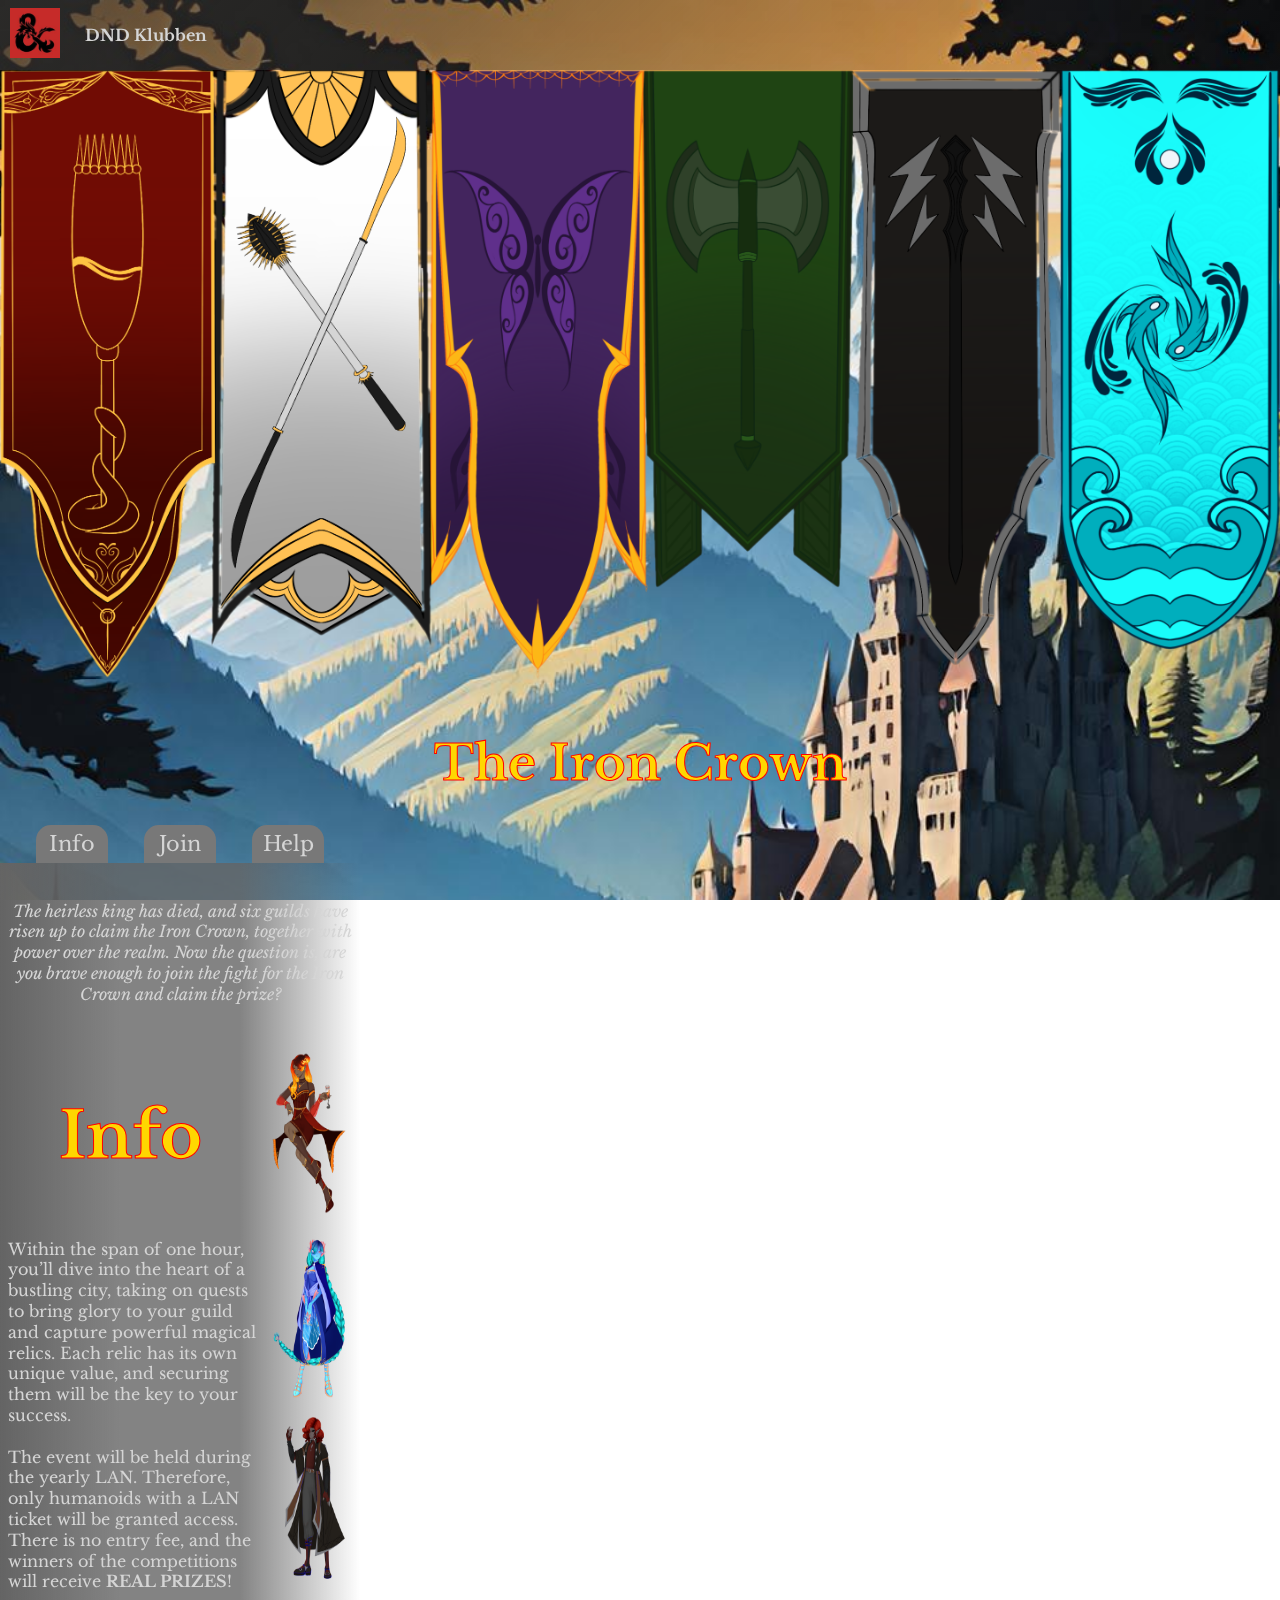
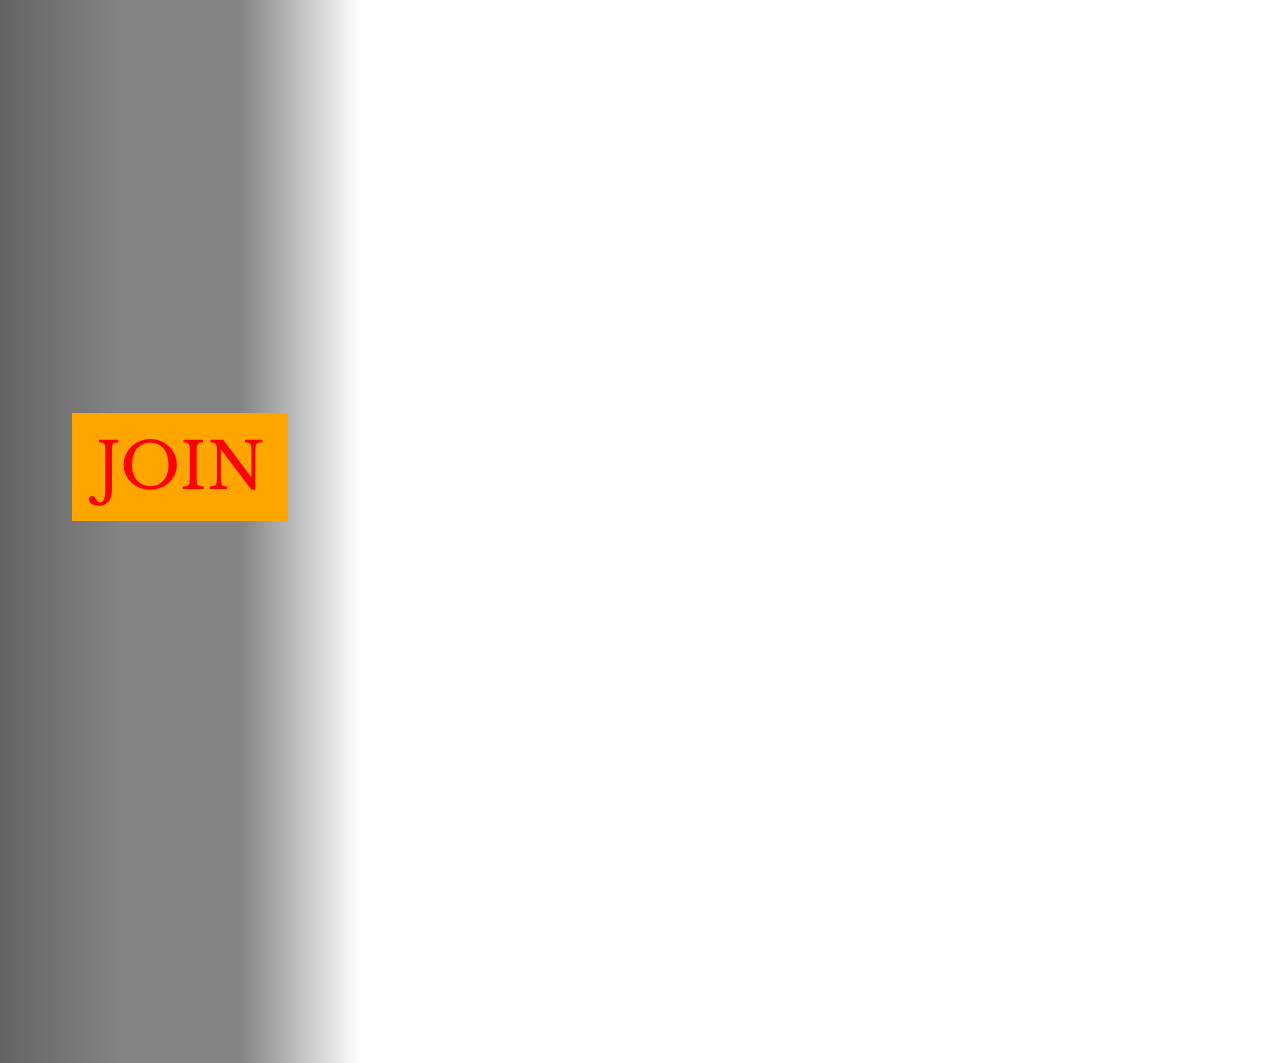
==== commit 13d65a9c: "bleh" ====
--- a/index.html
+++ b/index.html
@@ -8,7 +8,7 @@
     <link rel="preconnect" href="https://fonts.googleapis.com">
     <link rel="preconnect" href="https://fonts.gstatic.com" crossorigin>
     <link href="https://fonts.googleapis.com/css2?family=Libre+Baskerville:ital,wght@0,400;0,700;1,400&display=swap" rel="stylesheet">
-    <link rel="icon" type="image/x-icon" href="/img/bakgrund.png">
+    <link rel="icon" type="image/x-icon" href="/img/bild_2024-11-26_191838921-removebg-preview.png">
     <link rel="preconnect" href="https://fonts.googleapis.com">
     <link rel="preconnect" href="https://fonts.gstatic.com" crossorigin>
     <link href="https://fonts.googleapis.com/css2?family=Libre+Baskerville:ital,wght@0,400;0,700;1,400&family=Roboto:ital,wght@0,100;0,300;0,400;0,500;0,700;0,900;1,100;1,300;1,400;1,500;1,700;1,900&display=swap" rel="stylesheet">
@@ -22,11 +22,11 @@
     <div class="body-bg"></div>
     <div class="topbar">
         <div class="dndlogga">
-            <img src="/img/dndklubblogga.jpg" alt="" id="dndklubblogga">
+            <img src="/img/dndklubblogga.jpg" alt="Dnd-klubbens logotyp" id="dndklubblogga">
         </div>
         <h2>DND Klubben</h2>
     </div>
-    <img class="guilds" src="/img/guilds.png" alt="">
+    <img class="guilds" src="/img/guilds.png" alt="Sex stycken flaggor i olika färger">
 
     <h1 class="title">The Iron Crown</h1>
     <div class="buttons">
@@ -46,38 +46,20 @@
             over the realm. Now the question is, are you brave enough to join the fight for the Iron Crown and claim the prize?</h3>
         <h2 class="if">Info</h2>
         <div class="piccontainer" id="container1">
-            <img src="/img/alythra.png" alt="" class="charpic" id="ch1">
+            <img src="/img/alythra.png" alt="En bild på en fantasy-karaktär" class="charpic" id="ch1">
         </div>
         <div class="piccontainer">
-            <img src="" alt="" class="charpic" id="ch2">
+            <img src="img/valynn.png" alt="En bild på en fantasy-karaktär" class="charpic" id="ch2">
         </div>    
         <div class="piccontainer">
-            <img src="img/felivrin.png" alt="" class="charpic" id="ch3">
-        </div>
-        <div class="piccontainer">
-            <img src="" alt="" class="charpic" id="ch4">
-        </div>
-        <div class="piccontainer">
-            <img src="img/tiragoni.png" alt="" class="charpic" id="ch5">
-        </div>
-        <div class="piccontainer">
-            <img src="img/valynn.png" alt="" class="charpic" id="ch6">
+            <img src="img/tiragoni.png" alt="En bild på en fantasy-karaktär" class="charpic" id="ch3">
         </div>
 
-        <p class="yap">Within the span of one hour, you’ll dive into the heart of a bustling city, taking on quests to bring glory to your 
-            guild and capture powerful magical relics. Each relic has its own unique value, and securing them will be the key 
-            to your success. The tasks you face will be varied and will challenge you to work as a team, think creatively, and 
-            step into the shoes of your character like never before.
-<br><br>
-            This isn’t just any game—it’s an adventure that will test your problem-solving skills, your ability to roleplay, 
-            and, most importantly, your imagination. You’ll need to think fast, adapt to the unexpected, and rely on your 
-            teammates to overcome what lies ahead.    <br><br>
-
-            Get ready, because this experience will be unlike anything you’ve ever done before. Commit to your cause, and 
-            trust in your guild leader—they’ll be reaching out to you soon with your first steps. Good luck, adventurer, 
-            and remember: the fate of your guild lies in your hands! <br><br>
-            The event will be held during the yearly LAN. Therefore, only humanoids with a LAN ticket 
-            will be granted access. There is no entry fee, and the winners of the competitions will receive <span class="prize">REAL PRIZES</span>!</p>
+        <p class="yap">Within the span of one hour, you’ll dive into the heart of a bustling city, taking on quests to bring glory to your guild and capture powerful magical relics. Each 
+            relic has its own unique value, and securing them will be the key to your success.  <br><br>
+            
+            
+            The event will be held during the yearly LAN. Therefore, only humanoids with a LAN ticket will be granted access. There is no entry fee, and the winners of the competitions will receive <span class="prize">REAL PRIZES</span>!</p>
         <div class="join">
             <div class="joinbutton" id="bigbutton">
                 <a href="https://forms.gle/E1Wq5r3vsV28AYXY9" target="_blank">JOIN</a>
--- a/css/style.css
+++ b/css/style.css
@@ -74,7 +74,7 @@
 
 
 .buttons {
-    width: 100%;
+    width: min(100%,360px);
     height: 50px;
     display: flex;
     justify-content: space-evenly;
@@ -103,18 +103,16 @@
 
 .content {
     height: 200vh;
-    width: 100%;
+    width: min(100%, 360px);
     display: grid;
     grid-template-columns: 1fr, 1fr, 20%;
-    grid-template-rows: repeat(8, 10%);
+    grid-template-rows: repeat(6, 10%);
     grid-template-areas: 
     'hj hj hj'
     'in in ch1'
     'sc sc ch2'
     'sc sc ch3'
     'sc sc ch4'
-    'sc sc ch5'
-    'sc sc ch6'
     'bt bt bt';
 }
 
@@ -136,8 +134,8 @@
     text-align: center;
     font-style: italic;
     font-weight: 100;
-    line-height: 1.5rem;
-    font-size: 1rem;
+    line-height: 1.3rem;
+    font-size: 100%;
 }
 
 
@@ -147,6 +145,7 @@
     grid-area: in;
     font-size: 4rem;
     color: #ffd700;
+    -webkit-text-stroke: 1px red;
 }
 
 
@@ -223,9 +222,8 @@
 .body-bg {
     position: fixed;
     top: 0;
-    bottom: 0;
     width: 100%;
-    height: 100%;
+    height: 100% ;
     background-image: url(/img/final_10.jpg);
     background-size: cover;
     z-index: -1;
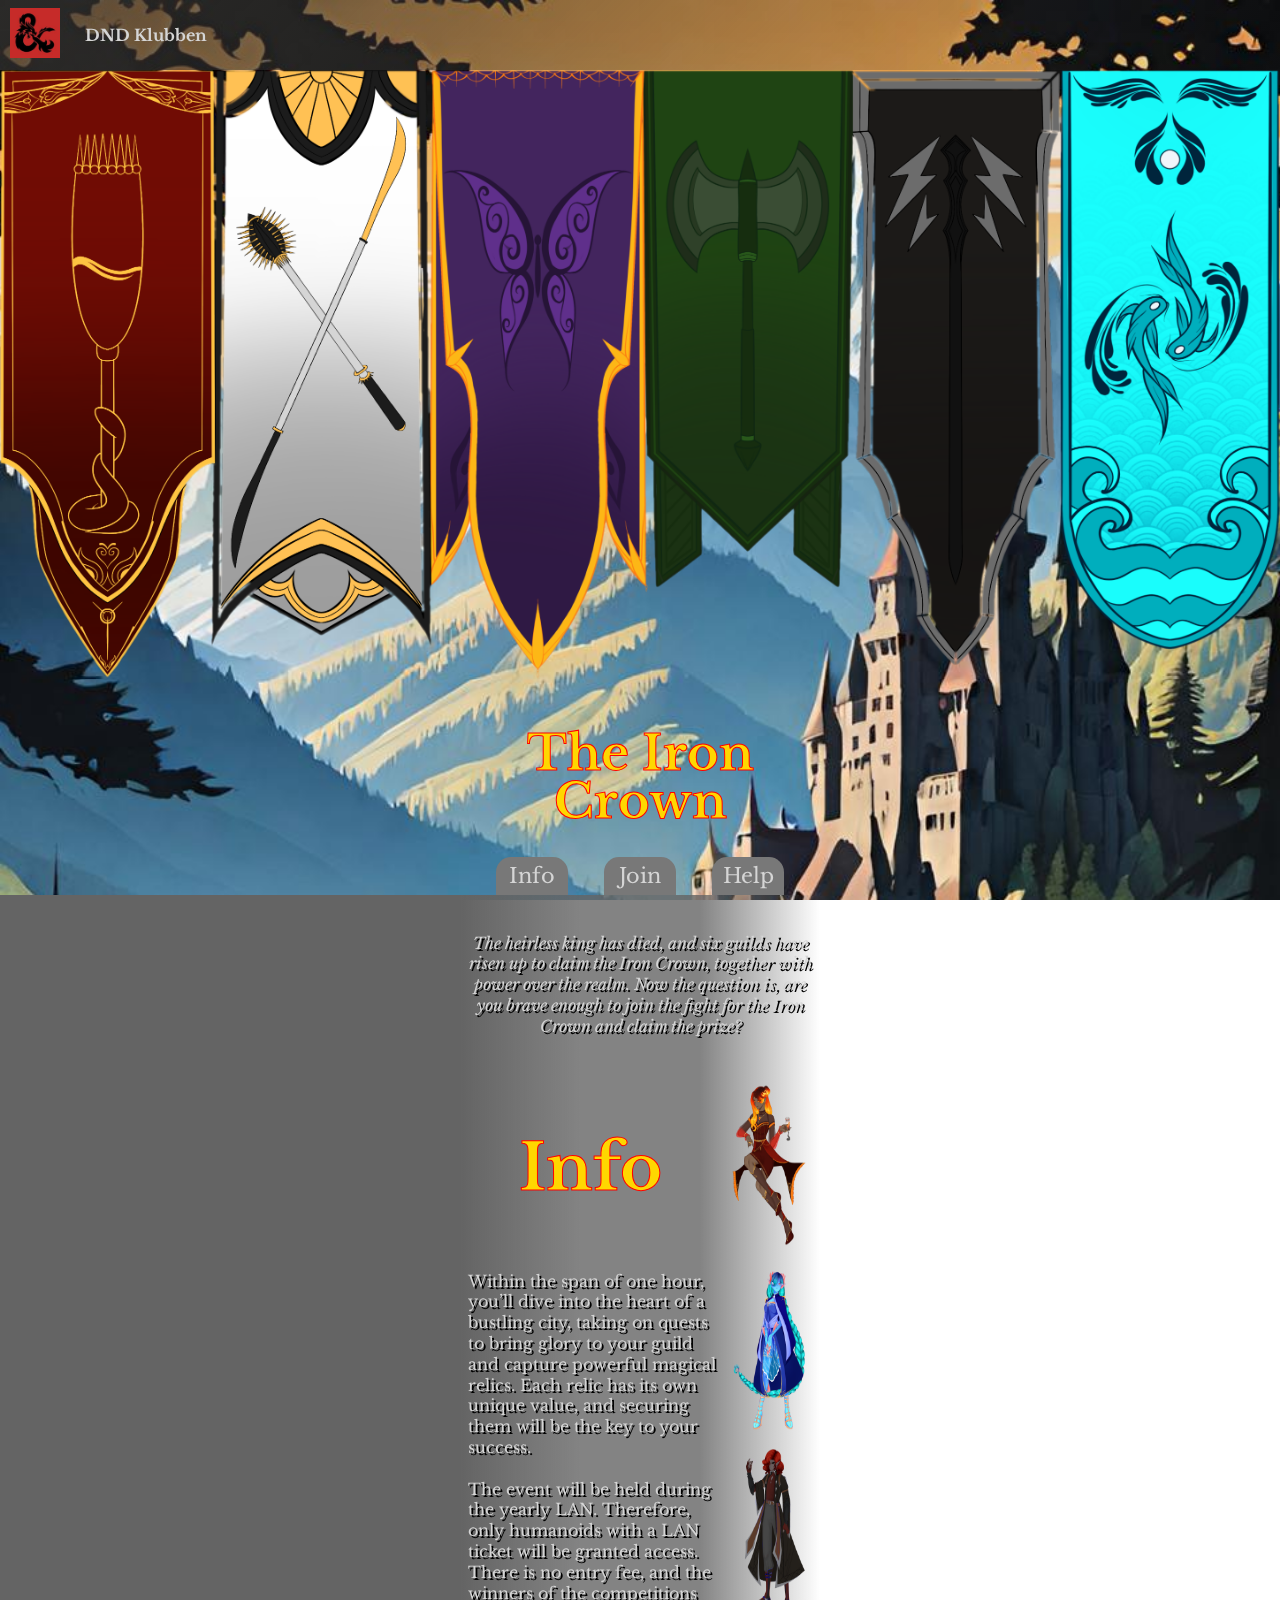
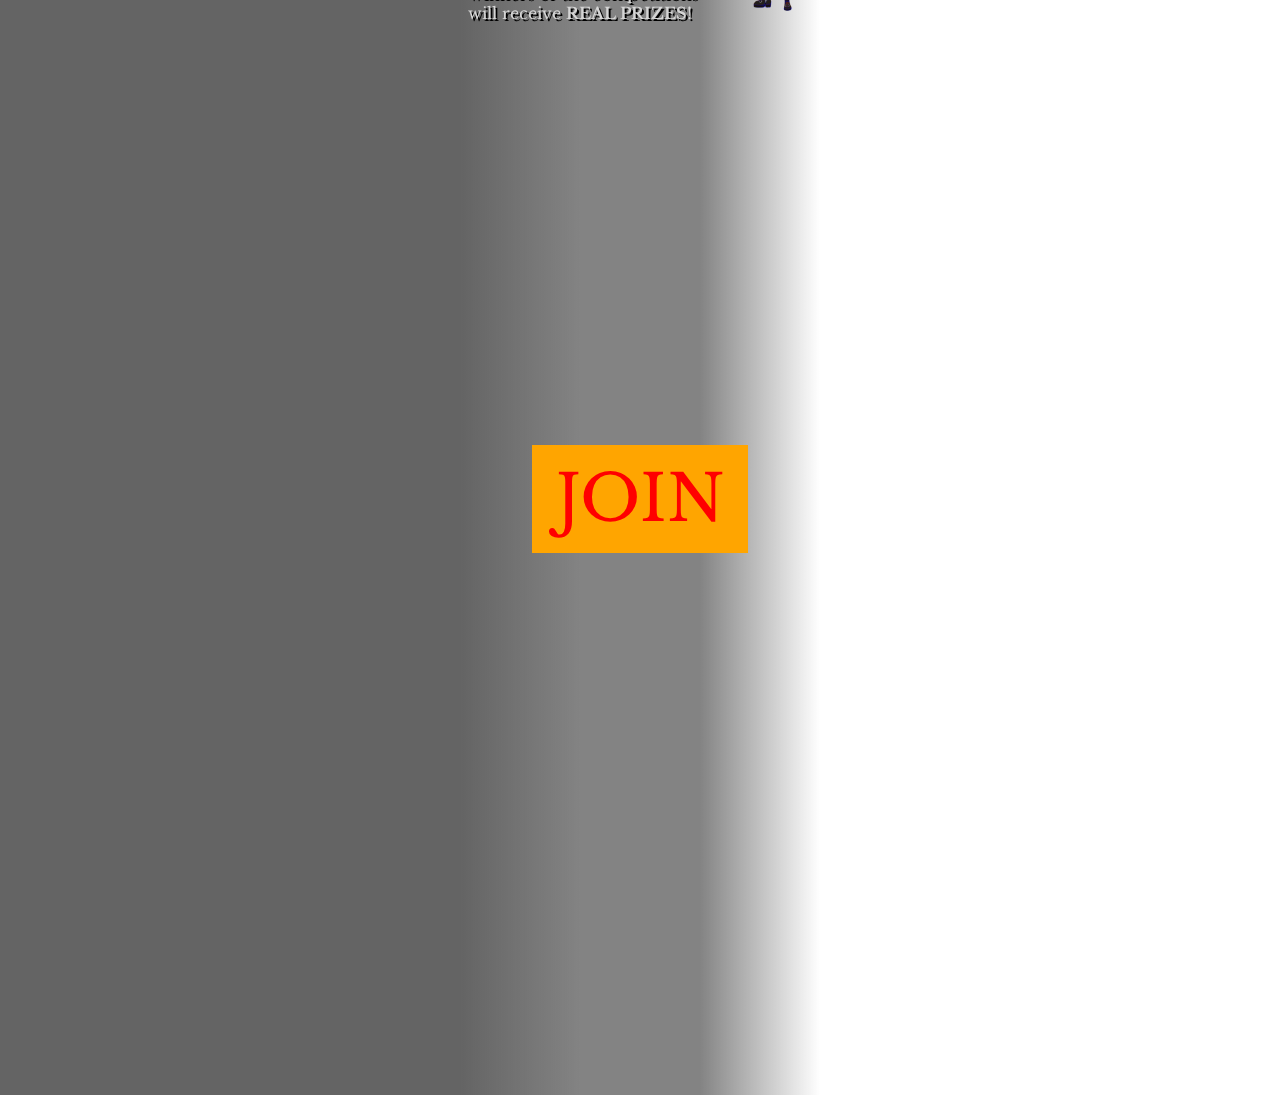
==== commit 89c78512: "bleh" ====
--- a/index.html
+++ b/index.html
@@ -28,7 +28,7 @@
     </div>
     <img class="guilds" src="/img/guilds.png" alt="Sex stycken flaggor i olika färger">
 
-    <h1 class="title">The Iron Crown</h1>
+    <h1 class="title">The Iron <br>Crown</h1>
     <div class="buttons">
         <div class="minibutton">
             <a href="#content">Info</a>
@@ -40,7 +40,7 @@
             <button onclick="showMessage()">Help</button>
         </div>
     </div>
-    
+    <div class="wrapper">
     <div class="content" id="content">
         <h3 class="hugoyap">The heirless king has died, and six guilds have risen up to claim the Iron Crown, together with power 
             over the realm. Now the question is, are you brave enough to join the fight for the Iron Crown and claim the prize?</h3>
@@ -66,5 +66,7 @@
             </div>
         </div>
     </div>
+    </div>
+    <div class="fill"></div>
 </body>
 </html>
--- a/css/style.css
+++ b/css/style.css
@@ -18,6 +18,10 @@
     padding: 0;
     
     color: var(--textcolor);
+    display: flex;
+    flex-direction: column;
+    align-items: center;
+    
 }
 
 
@@ -29,15 +33,18 @@
     margin: 0 auto;
     margin-bottom: 20px;
     -webkit-text-stroke: 1px red;
+    line-height: 3rem;
 }
 
 
 .topbar {
     display: flex;
+    width: 100%;
     height: 70px;
     background-image: linear-gradient(135deg, rgba(50, 49, 47, 0.8), rgba(0,0,0,0));
     position: sticky;
     top: 0;
+    left: 0;
     justify-content: flex-start;
     align-items: center;
     gap: 15px;
@@ -64,14 +71,6 @@
     width: 100%;
     margin-bottom: 50px;
 }
-
-
-.content {
-    width: 100%;
-    height: 130vh;
-    background-image: linear-gradient(90deg, rgba(100, 100, 100, 1), rgba(100, 100, 100, 0.8), rgba(100, 100, 100, 0.8), transparent);
-}
-
 
 .buttons {
     width: min(100%,360px);
@@ -136,6 +135,7 @@
     font-weight: 100;
     line-height: 1.3rem;
     font-size: 100%;
+    text-shadow: 2px 2px black;
 }
 
 
@@ -166,6 +166,7 @@
     line-height: 1.3rem;
     font-size: 1rem;
     padding-left: 3%;
+    text-shadow: 2px 2px #000000 ;
 }
 
 
@@ -232,4 +233,19 @@
 
 .prize {
     font-weight: bold;
-}+}
+
+
+.wrapper {
+    width: 360px;
+    background-image: linear-gradient(90deg, rgba(100, 100, 100, 1), rgba(100, 100, 100, 0.8), rgba(100, 100, 100, 0.8), transparent);
+}
+
+.fill {
+    background-color: rgba(100, 100, 100, 1);
+    height: 200vh;
+    width: 1000px;
+    position: absolute;
+    top: calc(70px + (100vw)/2.103 + 50px + 20px + 50px + 6rem);
+    right: calc(50vw + 180px - 1px);
+}  